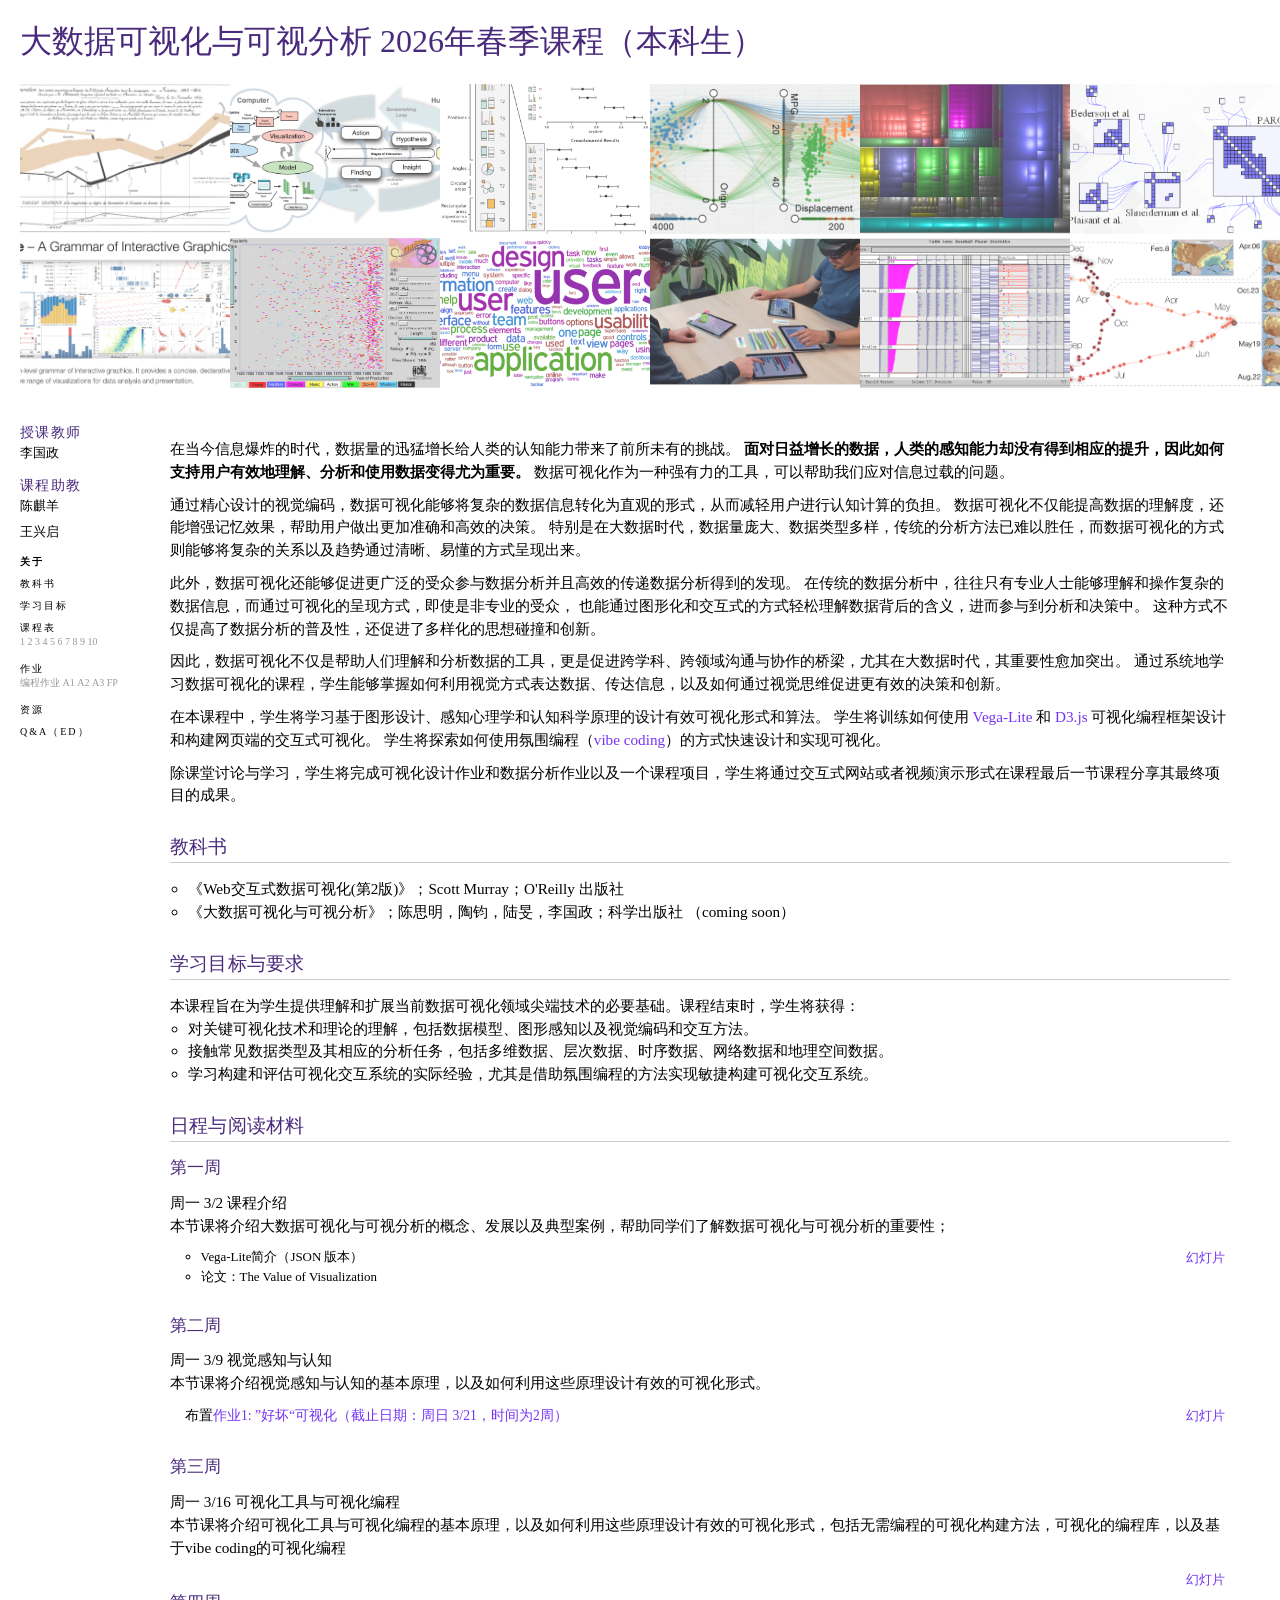
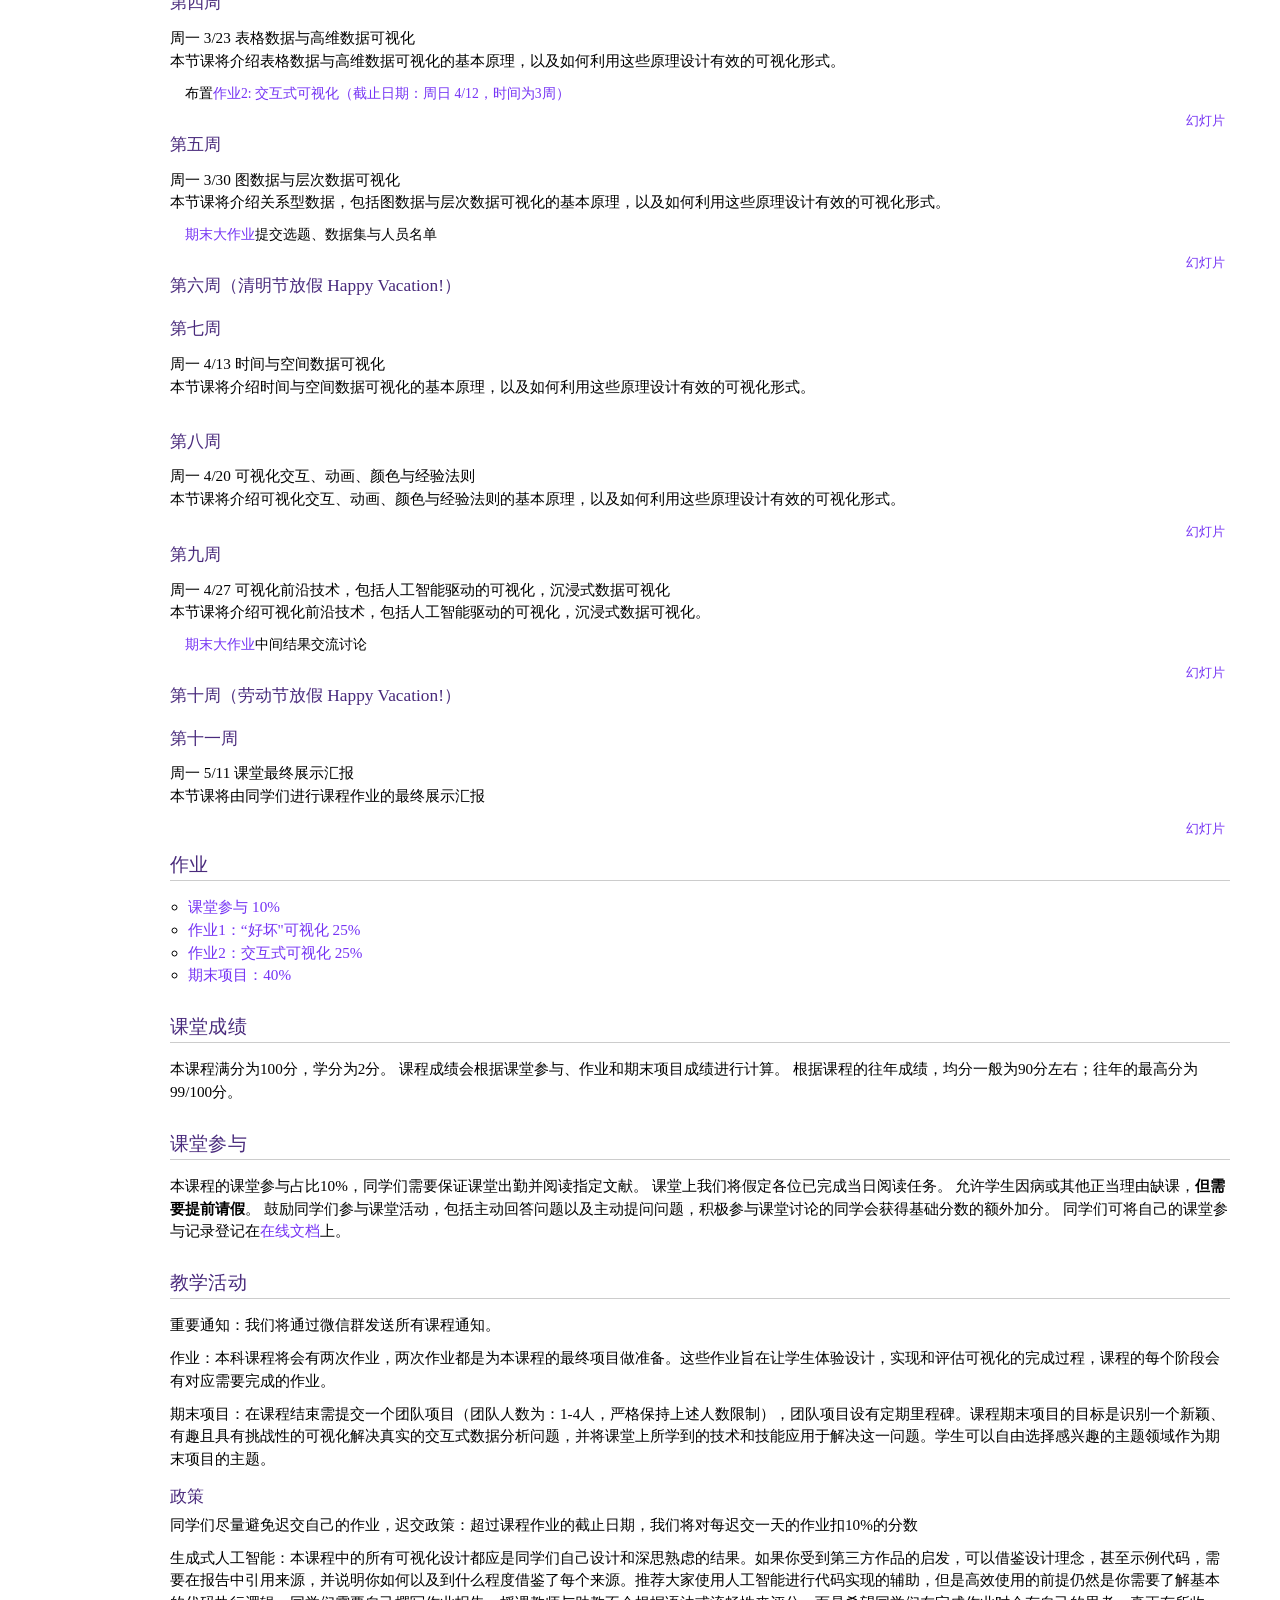
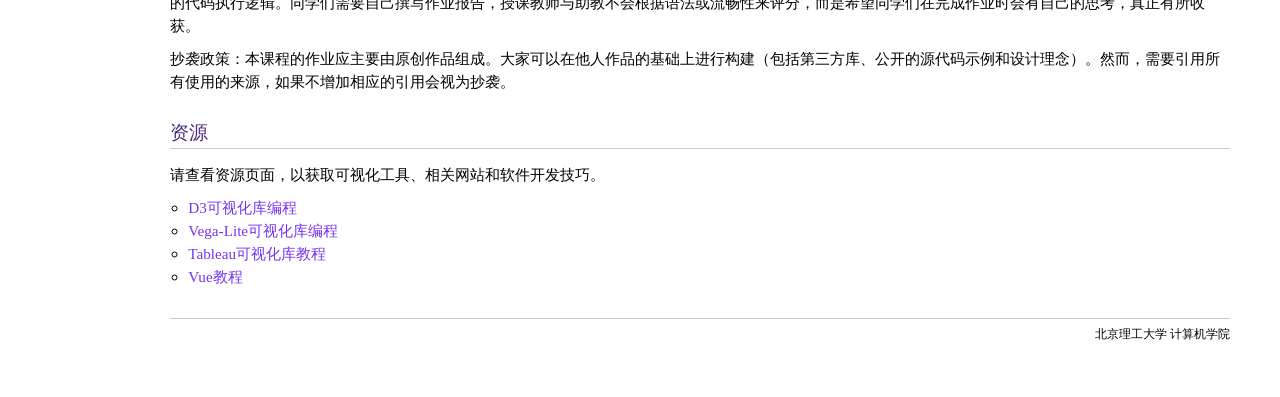
==== index.html @ 5cf917e8 "initialize the course website" ====
<!DOCTYPE html>
<html lang="zh-CN">
<head>
  <meta charset="UTF-8">
  <meta name="viewport" content="width=device-width, initial-scale=1.0">
  <title>大数据可视化与可视分析 - Data Visualization and Visual Analysis of Big Data</title>
  <meta name="robots" content="index,follow">
  <link rel="stylesheet" type="text/css" href="assets/css/fonts.css">
  <link rel="stylesheet" type="text/css" href="assets/css/style.css">
  <script src="assets/js/jquery.js"></script>
  <script src="assets/js/bootstrap.min.js"></script>
  <script>
    var toggleReading = function() {
      $(".reading").toggleClass('hidden');
    }
  </script>
</head>
<body data-spy="scroll" data-target=".navbar" id="about">
  <div class="content">
    <div class="title">
      大数据可视化与可视分析 2026年春季课程（本科生）
    </div>
    <div class="band"></div>
    <script>
      $(function() {
        var thumbs = [
          '1minard', '2va', '3perception', '4hd', '5treemap', '6nodetrix',
          '7vegalite', '8interaction', '9wordcloud', '10immersive',
          '11tablelens', '12geospatial'
        ];
        for (var i = 0; i < thumbs.length; i++) {
          $(".band").append('<a href="" class="thumb" style="background-image:url(images/' + thumbs[i] + '.png)" title=' + thumbs[i] + '></a>');
          if (i === (thumbs.length / 2 - 1)) {
            $(".band").append("<br />")
          }
        }
      });
    </script>
    <br>
    <div class="sidebar">
      <div>
        <h1>授课教师</h1>
        <div style="margin-bottom: 0.8em;">
          <span class="person" href="">李国政</span>
          <small></small>
        </div>
      </div>
      <div>
        <h1>课程助教</h1>
        <div style="margin-bottom: 0.8em;">
          <span class="person">陈麒羊</span>
          <small></small>
        </div>
        <div style="margin-bottom: 0.8em;">
          <span class="person">王兴启</span>
          <small></small>
        </div>
      </div>
      <div data-spy="affix" data-offset-top="660" class="navbar affix">
        <div class="affix-child">
          <b>NUM</b>
        </div>
        <ul class="menu nav">
          <li class="">
            <a href="#about">关于</a>
          </li>
          <li class="">
            <a href="#texts">教科书</a>
          </li>
          <li class="">
            <a href="#objectives">学习目标</a>
          </li>
          <li class="active">
            <a href="#schedule">课程表</a>
            <ul class="nav menu inline active-child">
              <li class=""><a href="#week1">1</a></li>
              <li class=""><a href="#week2">2</a></li>
              <li class=""><a href="#week3">3</a></li>
              <li class=""><a href="#week4">4</a></li>
              <li class=""><a href="#week5">5</a></li>
              <li class=""><a href="#week6">6</a></li>
              <li class="active"><a href="#week7">7</a></li>
              <li class=""><a href="#week8">8</a></li>
              <li><a href="#week9">9</a></li>
              <li><a href="#week10">10</a></li>
            </ul>
          </li>
          <li>
            <a href="#requirements">作业</a>
            <ul class="nav menu inline" id="requirements-sub">
              <li><a href="#participation" data-toggle="tooltip" title="Class Participation">编程作业</a></li>
              <li><a data-toggle="tooltip" title="Assignment 1" href="">A1</a></li>
              <li><a data-toggle="tooltip" title="Assignment 2" href="">A2</a></li>
              <li><a data-toggle="tooltip" title="Assignment 3" href="">A3</a></li>
              <li><a data-toggle="tooltip" title="Final Project" href="">FP</a></li>
            </ul>
            <script>
              $(function() {
                $('[rel="tooltip"]').tooltip();
              });
            </script>
          </li>
          <li>
            <a href="resources.html">资源</a>
            <a href="#resources"></a>
            <!-- trick to make scrollspy to work-->
          </li>
          <li>
            Q&amp;A（ED）
          </li>
        </ul>
      </div>
    </div>
    <br>
    <div class="article">
      <p>
        在当今信息爆炸的时代，数据量的迅猛增长给人类的认知能力带来了前所未有的挑战。
        <b>面对日益增长的数据，人类的感知能力却没有得到相应的提升，因此如何支持用户有效地理解、分析和使用数据变得尤为重要。</b>
        数据可视化作为一种强有力的工具，可以帮助我们应对信息过载的问题。
      </p>
      <p>
        通过精心设计的视觉编码，数据可视化能够将复杂的数据信息转化为直观的形式，从而减轻用户进行认知计算的负担。
        数据可视化不仅能提高数据的理解度，还能增强记忆效果，帮助用户做出更加准确和高效的决策。
        特别是在大数据时代，数据量庞大、数据类型多样，传统的分析方法已难以胜任，而数据可视化的方式则能够将复杂的关系以及趋势通过清晰、易懂的方式呈现出来。
      </p>
      <p>
        此外，数据可视化还能够促进更广泛的受众参与数据分析并且高效的传递数据分析得到的发现。
        在传统的数据分析中，往往只有专业人士能够理解和操作复杂的数据信息，而通过可视化的呈现方式，即使是非专业的受众，
        也能通过图形化和交互式的方式轻松理解数据背后的含义，进而参与到分析和决策中。
        这种方式不仅提高了数据分析的普及性，还促进了多样化的思想碰撞和创新。
      </p>
      <p>
        因此，数据可视化不仅是帮助人们理解和分析数据的工具，更是促进跨学科、跨领域沟通与协作的桥梁，尤其在大数据时代，其重要性愈加突出。
        通过系统地学习数据可视化的课程，学生能够掌握如何利用视觉方式表达数据、传达信息，以及如何通过视觉思维促进更有效的决策和创新。
      </p>
      <p>
        在本课程中，学生将学习基于图形设计、感知心理学和认知科学原理的设计有效可视化形式和算法。
        学生将训练如何使用
        <a href="https://vega.github.io/vega-lite/">Vega-Lite</a>
        和 <a href="https://d3js.org/">D3.js</a>
        可视化编程框架设计和构建网页端的交互式可视化。
        学生将探索如何使用氛围编程（<a href="https://vibe-coding.com/">vibe coding</a>）的方式快速设计和实现可视化。
      </p>
      <p>
        除课堂讨论与学习，学生将完成可视化设计作业和数据分析作业以及一个课程项目，学生将通过交互式网站或者视频演示形式在课程最后一节课程分享其最终项目的成果。
      </p>

      <h2 id="texts">教科书</h2>
      <ul>
        <li>《Web交互式数据可视化(第2版)》；Scott Murray；O'Reilly 出版社 </li>
        <li>《大数据可视化与可视分析》；陈思明，陶钧，陆旻，李国政；科学出版社 （coming soon）</li>
      </ul>

      <h2 id="objectives">学习目标与要求</h2>
      本课程旨在为学生提供理解和扩展当前数据可视化领域尖端技术的必要基础。课程结束时，学生将获得：
      <br>
      <ul>
        <li>对关键可视化技术和理论的理解，包括数据模型、图形感知以及视觉编码和交互方法。</li>
        <li>接触常见数据类型及其相应的分析任务，包括多维数据、层次数据、时序数据、网络数据和地理空间数据。</li>
        <li>学习构建和评估可视化交互系统的实际经验，尤其是借助氛围编程的方法实现敏捷构建可视化交互系统。</li>
      </ul>

      <h2 id="schedule">日程与阅读材料</h2>
      <script type="text/javascript">
        $('#schedule-menu').affix({
          offset: {
            top: $('#schedule').offset().top,
            bottom: $('#schedule').offset().top + $('#schedule').height()
          }
        });
      </script>

      <h3 id="week1">第一周</h3>
      <div class="day" id="lec-value">
        <div> 周一 3/2 课程介绍
          <p>本节课将介绍大数据可视化与可视分析的概念、发展以及典型案例，帮助同学们了解数据可视化与可视分析的重要性；</p>
          <small class="pull-right">
            <a href="" class="link link-slides">幻灯片</a>
          </small>
        </div>
        <ul class="reading">
          <li class="required">
            <a href="https://observablehq.com/@uwdata/introduction-to-vega-lite-json">Vega-Lite简介（JSON 版本）</a>
          </li>
          <li class="required">
            <a href="https://www.nature.com/articles/s41598-017-11873-0">论文：The Value of Visualization</a>
          </li>
        </ul>
      </div>

      <h3 id="week2">第二周</h3>
      <div class="day" id="lec-design">
        <div>
          周一 3/9 视觉感知与认知
          <p>本节课将介绍视觉感知与认知的基本原理，以及如何利用这些原理设计有效的可视化形式。</p>
          <small class="pull-right">
            <a href="" class="link link-slides">幻灯片</a>
          </small>
        </div>
        <div class="assignment">布置<a href="assignment/assignment1.html">作业1: ”好坏“可视化（截止日期：周日 3/21，时间为2周）</a></div>
        <ul class="reading">
        </ul>
      </div>

      <h3 id="week3">第三周</h3>
      <div class="day" id="lec-eda">
        <div>
          周一 3/16 可视化工具与可视化编程
          <p>本节课将介绍可视化工具与可视化编程的基本原理，以及如何利用这些原理设计有效的可视化形式，包括无需编程的可视化构建方法，可视化的编程库，以及基于vibe coding的可视化编程</p>
          <small class="pull-right">
            <a href="" class="link link-slides">幻灯片</a>
          </small>
        </div>
        <ul class="reading">
        </ul>
      </div>

      <h3 id="week4">第四周</h3>
      <div class="day" id="lec-interaction">
        <div>
          周一 3/23 表格数据与高维数据可视化
          <p> 本节课将介绍表格数据与高维数据可视化的基本原理，以及如何利用这些原理设计有效的可视化形式。 </p>
          <div class="assignment">布置<a href="assignment/assignment2.html">作业2: 交互式可视化（截止日期：周日 4/12，时间为3周）</a></div>
          <small class="pull-right">
            <a class="link link-slides">幻灯片</a>
          </small>
        </div>
        <ul class="reading"></ul>
      </div>

      <h3 id="week5">第五周</h3>
      <div class="day" id="lec-software">
        <div>
          周一 3/30  图数据与层次数据可视化
          <p>本节课将介绍关系型数据，包括图数据与层次数据可视化的基本原理，以及如何利用这些原理设计有效的可视化形式。</p>
          <div class="assignment"><a href="assignment/final_project.html">期末大作业</a>提交选题、数据集与人员名单</div>
          <small class="pull-right">
            <a class="link link-slides">幻灯片</a>
          </small>
        </div>
        <ul class="reading"></ul>
      </div>

      <h3 id="week6">第六周（清明节放假 Happy Vacation!）</h3>


      <h3 id="week7">第七周</h3>
      <div class="day" id="web-tutorial">
        <div>
          周一 4/13 时间与空间数据可视化
          <p>本节课将介绍时间与空间数据可视化的基本原理，以及如何利用这些原理设计有效的可视化形式。</p>
          <small class="pull-right">
          </small>
        </div>
      </div>

      <h3 id="week8">第八周</h3>
      <div class="day" id="lec-perception">
        <div>
          周一 4/20 可视化交互、动画、颜色与经验法则
          <p>本节课将介绍可视化交互、动画、颜色与经验法则的基本原理，以及如何利用这些原理设计有效的可视化形式。</p>
          <small class="pull-right">
            <a class="link link-slides">幻灯片</a>
          </small>
        </div>
      </div>

      <h3 id="week9">第九周</h3>
      <div class="day" id="lec-trees">
        <div>
          周一 4/27 可视化前沿技术，包括人工智能驱动的可视化，沉浸式数据可视化
          <p>本节课将介绍可视化前沿技术，包括人工智能驱动的可视化，沉浸式数据可视化。</p>
          <div class="assignment"><a href="assignment/final_project.html">期末大作业</a>中间结果交流讨论</div>
          <small class="pull-right">
            <a class="link link-slides">幻灯片</a>
          </small>
        </div>
      </div>

      <h3 id="week10">第十周（劳动节放假 Happy Vacation!）</h3>
      <h3 id="week11">第十一周</h3>
      <div class="day" id="lec-trees">
        <div>
          周一 5/11 课堂最终展示汇报
          <p>本节课将由同学们进行课程作业的最终展示汇报</p>
          <small class="pull-right">
            <a class="link link-slides">幻灯片</a>
          </small>
        </div>
      </div>

      <h2 id="requirements">作业</h2>
      <ul>
        <li><a href="participation.html">课堂参与 10%</a></li>
        <li><a href="assignment/assignment1.html">作业1：“好坏"可视化 25%</a></li>
        <li><a href="assignment/assignment2.html">作业2：交互式可视化 25%</a></li>
        <li><a href="assignment/final_project.html">期末项目：40%</a></li>
      </ul>
      <h2>课堂成绩</h2>
      <p>
        本课程满分为100分，学分为2分。
        课程成绩会根据课堂参与、作业和期末项目成绩进行计算。
        根据课程的往年成绩，均分一般为90分左右；往年的最高分为99/100分。
      </p>
      <h2>课堂参与</h2>
      <p>
        本课程的课堂参与占比10%，同学们需要保证课堂出勤并阅读指定文献。
        课堂上我们将假定各位已完成当日阅读任务。
        允许学生因病或其他正当理由缺课，<strong>但需要提前请假</strong>。
        鼓励同学们参与课堂活动，包括主动回答问题以及主动提问问题，积极参与课堂讨论的同学会获得基础分数的额外加分。
        同学们可将自己的课堂参与记录登记在<a href="https://docs.qq.com/sheet/DQWJiZXFtcUdHYXhS?tab=BB08J2">在线文档</a>上。
      </p>

      <h2 id="participation">教学活动</h2>
      <p>重要通知：我们将通过微信群发送所有课程通知。</p>
      <p>作业：本科课程将会有两次作业，两次作业都是为本课程的最终项目做准备。这些作业旨在让学生体验设计，实现和评估可视化的完成过程，课程的每个阶段会有对应需要完成的作业。</p>
      <p>期末项目：在课程结束需提交一个团队项目（团队人数为：1-4人，严格保持上述人数限制），团队项目设有定期里程碑。课程期末项目的目标是识别一个新颖、有趣且具有挑战性的可视化解决真实的交互式数据分析问题，并将课堂上所学到的技术和技能应用于解决这一问题。学生可以自由选择感兴趣的主题领域作为期末项目的主题。</p>

      <h3>政策</h3>
      <p>同学们尽量避免迟交自己的作业，迟交政策：超过课程作业的截止日期，我们将对每迟交一天的作业扣10%的分数</p>
      <p>生成式人工智能：本课程中的所有可视化设计都应是同学们自己设计和深思熟虑的结果。如果你受到第三方作品的启发，可以借鉴设计理念，甚至示例代码，需要在报告中引用来源，并说明你如何以及到什么程度借鉴了每个来源。推荐大家使用人工智能进行代码实现的辅助，但是高效使用的前提仍然是你需要了解基本的代码执行逻辑。同学们需要自己撰写作业报告，授课教师与助教不会根据语法或流畅性来评分，而是希望同学们在完成作业时会有自己的思考，真正有所收获。</p>
      <p>抄袭政策：本课程的作业应主要由原创作品组成。大家可以在他人作品的基础上进行构建（包括第三方库、公开的源代码示例和设计理念）。然而，需要引用所有使用的来源，如果不增加相应的引用会视为抄袭。</p>

      <h2 id="resources">资源</h2>
      <p>请查看资源页面，以获取可视化工具、相关网站和软件开发技巧。</p>
      <ul>
        <li><a href="resources.html">D3可视化库编程</a></li>
        <li><a href="resources.html">Vega-Lite可视化库编程</a></li>
        <li><a href="resources.html">Tableau可视化库教程</a></li>
        <li><a href="resources.html">Vue教程</a></li>
      </ul>
      <div class="footer">
        北京理工大学 计算机学院
      </div>
    </div>
    <br>
    <br>
  </div>
</body>
</html>
---- assets/css/fonts.css ----
@font-face{
  font-family: "Avenir";
  src: url('fonts/AvenirNext/Regular/avenirnextregular.eot');
  src: url('fonts/AvenirNext/Regular/avenirnextregular.eot?#iefix') format('embedded-opentype'),url('fonts/AvenirNext/Regular/avenirnextregular.woff') format('woff'),url('fonts/AvenirNext/Regular/avenirnextregular.ttf') format('truetype');
  font-weight: normal;
  font-style: normal;
}

@font-face{
  font-family: "Avenir";
  src: url('fonts/AvenirNext/Italic/avenirnextregularitalic.eot');
  src: url('fonts/AvenirNext/Italic/avenirnextregularitalic.eot?#iefix') format('embedded-opentype'),url('fonts/AvenirNext/Italic/avenirnextregularitalic.woff') format('woff'),url('fonts/AvenirNext/Italic/avenirnextregularitalic.ttf') format('truetype');
  font-weight: normal;
  font-style: italic
}

@font-face{
  font-family: "Avenir";
  src: url('fonts/AvenirNext/Medium/avenirnextmedium.eot');
  src: url('fonts/AvenirNext/Medium/avenirnextmedium.eot?#iefix') format('embedded-opentype'),url('fonts/AvenirNext/Medium/avenirnextmedium.woff') format('woff'),url('fonts/AvenirNext/Medium/avenirnextmedium.ttf') format('truetype');
  font-weight: 500;
  font-style: normal;
}

@font-face{
  font-family: "Avenir";
  src: url('fonts/AvenirNext/DemiBold/avenirnextdemibold.eot');
  src: url('fonts/AvenirNext/DemiBold/avenirnextdemibold.eot?#iefix') format('embedded-opentype'),url('fonts/AvenirNext/DemiBold/avenirnextdemibold.woff') format('woff'),url('fonts/AvenirNext/DemiBold/avenirnextdemibold.ttf') format('truetype');
  font-weight: 600;
  font-style: normal;
}

@font-face{
  font-family: "Avenir";
  src: url('fonts/AvenirNext/DemiBoldItalic/avenirnextdemibolditalic.eot');
  src: url('fonts/AvenirNext/DemiBoldItalic/avenirnextdemibolditalic.eot?#iefix') format('embedded-opentype'),url('fonts/AvenirNext/DemiBoldItalic/avenirnextdemibolditalic.woff') format('woff'),url('fonts/AvenirNext/DemiBoldItalic/avenirnextdemibolditalic.ttf') format('truetype');
  font-weight: 600;
  font-style: italic;
}

@font-face{
  font-family: "Avenir";
  src: url('fonts/AvenirNext/Bold/avenirnextbold.eot');
  src: url('fonts/AvenirNext/Bold/avenirnextbold.eot?#iefix') format('embedded-opentype'),url('fonts/AvenirNext/Bold/avenirnextbold.woff') format('woff'),url('fonts/AvenirNext/Bold/avenirnextbold.ttf') format('truetype');
  font-weight: bold;
  font-style: normal;
}
---- assets/css/style.css ----
/**
 * Design elements for CSE512 page template
 */

* { padding: 0; margin: 0; }

body {
  margin: 0 auto 0 auto;
  padding: 0;
  background-color: #33333f;
  width: 1300px;
  font-family: "Avenir", Verdana;
  font-size: 0.95em;
}

a, a:visited { text-decoration: none; color: #7533f4; }
a:hover { text-decoration: underline; color: #f4b014; }
img, a.img, a:hover.img { border: none; }

h1, h2, h3, h4, h5 {
  color: #492a7c;
  background-color: inherit;
  font-weight: normal;
  padding: 0 0 5px 0;
  margin: 15px 0 0 0;
  border: none;
  clear: right;
}
h1 a, h2 a, h3 a, h4 a, h5 a, a.nolink,
h1 a:hover, h2 a:hover, h3 a:hover, h4 a:hover, h5 a:hover, a:hover.nolink {
  color: #21346B !important;
  text-decoration: none !important;
  border: none;
}
.title, .title a{
  color: #492a7c; /*#21346B;*/
  font-size: 24pt;
  margin-bottom: 10px;
  margin-top: 5px;
}
.content.wider{
  padding-left: 40px;
  padding-right: 40px;
}
.pub {
  min-height: 90px;
  margin-top: 15px;
}

.pub .ss{
  max-width:130px;
  max-height: 90px;
}

.pub > .title {
  font-size: 22px;
  font-weight: 600;
  color:black;
}

.pub > .thumbnail {
float: left;
margin-top: 3px;
margin-right: 10px;
width: 130px;
text-align: center;
}

.pub > .entry{
  margin-left: 150px;
}

.pub > .figure {
  margin: 1.5em 0 1.5em 25px;
}

.pub > .figure img {
  max-width: 700px;
}

.pub > .figure .caption {
  font-size: 13px;
  margin-right: 25px;
}

.pub .heading {
  margin-top: 24px;
  margin-bottom: 5px;
  font-size: 12px;
}

.pub > h1.title{
  margin-bottom: 0;
  margin-top: -10px;
}

.pub > .authors {
  font-size: 16px;
  margin-bottom: 1em;
}
.pub > .authors a,.pub > .authors a:visited, .pub > .authors a:active,
.pub > .links a,.pub > .links a:visited, .pub > .links a:active{
  color:black;
}
.pub > .authors a:hover, .pub > .links a:hover{
  color: #8a5ed3;
}

.pub h1, .pub h2, .pub h3, .pub h4, .pub h4{
  color: black;
  border: 0;
}

.pub > .figure .caption {
  font-size: 13px;
  margin-right: 25px;
  margin-top: 5px;
}


h1 { font-size: 18pt; margin:  5px 0 10px 0; line-height: 28px; }
h2 { font-size: 14pt; margin: 30px 0 15px 0; letter-spacing: 0.01em; border-bottom: 1px solid #ccc;  line-height: 20px;}
h3 { font-size: 13pt; }
h4 { font-size: 12pt; }
h5 { font-size: 11pt; }

p, blockquote, table, pre { margin: 0 0 10px 0; }
hr { border: 0px; border-top: 1px solid #ccc; height: 0px; }

div.lecture { margin-bottom: 6px; }

.band{
  width:100%;
  /*height:120px;*/
  padding-top: 10px;
  padding-bottom: 10px;
}

.hidden{
  display: none !important;
}

.person{
  margin-bottom: 3px;
  display: block;
}

.gallery-img{
  width:100%;
  height:150px;
  background-size: cover;
  background-position: center center;
}
.gallery-block{
  padding: 15px;
  box-sizing: border-box;
  margin-bottom: 30px;
  cursor: pointer;
}

.gallery-block:hover{
  background-color: #eee;
}


.link{
  background-position: 3px center;
  padding-left: 20px;
  padding-right: 5px;
  background-repeat: no-repeat;
}
.link.link-slides{
  background-image: url(img/keynote_small.png)
}
.link.link-discussion{
  background-image: url(img/discussion_small.png)
}


.thumb{
  /*width: 50px;
  height: 45px;*/
  width:210px;
  height:150px;
  background-size: cover;
  background-position: center center;
  opacity: 0.8;

  display: inline-block;
}

.thumb:hover{
  opacity: 1;
}

.affix{
  position: fixed;
  top:20px;
}

.affix-child{
  display:none;
}

.affix .affix-child{
  display: block;
  margin-bottom: 15px;
}

.nav li.active > a, .nav li.active > a:active{
  font-weight: bold;
}

.affix.navbar{
  background-color: white;
}

ul.inline li{
  display: inline;
}
ul.inline li a, ul.inline li a:active, ul.inline li a:visited{
  color: #999;
  margin-right: -2px;
  letter-spacing: 0px;
}


.active .active-child{
  display: block;
}

.affix-bottom{
  position: absolute;
}

#schedule-menu{
  background-color: white;
  height: 30px;
  margin-bottom: -10px;
}

.affix#schedule-menu{
  background-color: white;
  position: fixed;
  /*margin-left: 150px;
  margin-right: 50px;*/
  width:850px;
  top:0;

}

.affix-bottom#schedule-menu{
  position: static;
}

.content {
  margin: 0;
  padding: 15px 20px;
  background-color: #ffffff;
  /*height: 100%;*/
}
.article-column { margin: 0; padding: 15px 0 5px 0; }

.flash {
  background-color: #ededed;
  border: 2px dashed #ccc;
  padding: 8px;
  margin-bottom: 1em;
}

.lead {
  text-transform: uppercase;
  letter-spacing: 1px;
  font-weight: bold;
  font-size: 0.9em;
}

.todo{
  color:red;
}

/* -- article styles -- */
.article {
  margin-left: 150px;
  margin-right: 50px;
  padding: 0;
  line-height: 1.5em;
  position: relative;
}
.article ul{
  line-height: 1.5em;
}

.article section section{
  margin-bottom: 35px;
}

.date {
  font-size: 15px;
  display: inline-block;
  min-width: 65px;
  /*font-family: Georgia, Times New Roman, serif;*/
}

.assignment{
  font-size: 0.9em;
  margin-bottom: 5px;
}

div.assignment{
  padding-left: 15px;
}

.hidden{
  display: none;
}

.day{
  padding-top: 7px;
  padding-bottom: 7px;
  padding-right: 7px;
  padding-left: 7px;
  margin-left: -7px;
  margin-right: -7px;
}


.day.current{
  background-color: #eee;
}

.pull-right{
  float:right;
}

.topic{
  font-weight: bold;
}


.menu {
  list-style: none;
  margin-left: 0px;
  text-transform: uppercase;
  font-size: 10px;
  letter-spacing: 2px;
  width: 125px;
}
.menu li{
  padding-bottom: 8px;
}
.menu li a{
  color: black;
}
.menu .no-bottom{
  margin-bottom: 0;
}

code { font-family: "Lucida Console","Courier New",Courier;  font-size: 12px;}
pre, pre.code {
  font-family: "Lucida Console","Courier New",Courier;
  font-size: 12px;
  padding: 0.5em;
  border-top: 1px solid #aa5;
  border-bottom: 1px solid #aa5;
  background-color: #ffffe5;
  color: #000000;
  overflow: auto;
}

.reading {
  font-size: 0.85em;
  padding-left: 15px;
}
.reading small {
  color: #666;
}
.reading a, .reading a:visited {
  color: black;
}
.reading a:hover {
  color: #7533f4;
}
.reading .optional {
  opacity: 0.8;
}

/* -- sidebar styles -- */
.sidebar {
  margin: 3px 0 0 0;
  padding: 0;
  float: left;
  width: 125px;
  font-size: 9.5pt;
}
.sidebar div { line-height: 12pt; margin-bottom: 15px; }
.sidebar div.clear { margin: 0; padding: 0; clear: both; }
.sidebar .space { margin-top: 10px; }
.sidebar h1 {
  font-size: 10.5pt;
  font-weight: normal;
  font-variant: small-caps;
  letter-spacing: 0.1em;
  margin: 0 0 2px 0;
  padding: 0;
  line-height: 20px;
}
.sidebar a, .sidebar a:visited { color: #000; }
.sidebar a:hover { color: #8a5ed3; }
.sidebar a.block {
  float: left;
  width: 152px;
  padding: 4px 2px 4px 4px;
  border: 1px solid #ddd;
  color: #000;

  font-family: "Avenir", Verdana, Tahoma;
  font-weight: normal;
  font-size: 7pt;
  line-height: 9pt;
  letter-spacing: 0em;
}
.sidebar a.block img { border: none; margin-bottom: 2px; }
.sidebar a.block:hover { border: 1px solid #f88; color:#8a5ed3; text-decoration: none; }
.sidebar .linkname { letter-spacing: 0.1em; font-size: 8pt; line-height: 12pt; }


/* -- footer styles -- */
.footer {
  border-top: 1px solid #ccc;
  margin-top: 30px;
  padding-top: 4px;
  text-align: right;
  font-size: 12px;
}
.footer a {
  color: #21346B;
}
.footer a:hover {
  color: #ce3333;
}

#sflogo { margin-right: 12px; }
.attribution { color: #888; font-size: 8pt; line-height: 12pt; }
.attribution a, .attribution a:visited { color: #888; text-decoration: underline; }
.attribution a:hover { color: #f33; }

/* -- wikilinks -- */
div.wikilinks { margin: 15px 0 0 0; padding: 3px 0 5px 0; font-size: 8pt; color: #888; }
div.wikilinks a, div.wikilinks a:visited { color: #888; }
div.wikilinks a:hover { color: #f33; }
div.wikilinks .bar { clear: both; }
div.wikilinks .bar-left { float: left; }
div.wikilinks .bar-right { float: right; text-align: right; }



/* ---- DOKUWIKI-SPECIFIC FORMATTING ---- */

/* the document */
div.dokuwiki div.page { }
div.dokuwiki table {  font-size: 100%; }
div.dokuwiki tr, div.dokuwiki td, div.dokuwiki th { }
div.dokuwiki img { border: 0; }
div.dokuwiki div.nothing { text-align: center; margin: 2em; }

/* ---------------- forms ------------------------ */

div.dokuwiki form { border: none; display: inline; }
div.dokuwiki label.block { display: block; text-align: right; font-weight: bold; }
div.dokuwiki label.simple { display: block; text-align: right; font-weight: normal; }
div.dokuwiki label.block input.edit { width: 50%; }
div.dokuwiki fieldset {
  width: 300px;
  text-align: center;
  border: 1px solid #ccc;
  padding: 0.5em;
  margin: auto;
  margin-bottom: 1em;
}

div.dokuwiki textarea.edit {
  font-family: monospace;
  font-size: 14px;
  color: __text__;
  background-color: __background__;
  border: 1px solid __border__;
  padding: 0.3em 0 0 0.3em;
  width: 100%;
}

div.dokuwiki input.edit,
div.dokuwiki select.edit {
  font-size: 100%;
  border: 1px solid __border__;
  color: __text__;
  background-color: __background__;
  vertical-align: middle;
  margin: 1px;
  padding: 0.20em 0.3em;
  display: inline;
}

div.dokuwiki select.edit {
  padding: 0.1em 0;
}

div.dokuwiki input.missing {
  font-size: 100%;
  border: 1px solid __border__;
  color: __text__;
  background-color: #ffcccc;
  vertical-align: middle;
  margin: 1px;
  padding: 0.20em 0.3em;
  display: inline;
}

/* disabled style - not understood by IE */
div.dokuwiki textarea.edit[disabled],
div.dokuwiki textarea.edit[readonly],
div.dokuwiki input.edit[disabled],
div.dokuwiki input.edit[readonly],
div.dokuwiki select.edit[disabled] {
  background-color: __background_neu__!important;
  color: __text_neu__!important;
}

/* edit form */
div.dokuwiki div.toolbar,
div.dokuwiki div#wiki__editbar {
   margin: 2px 0;
   text-align: left;
}
div.dokuwiki div#size__ctl {
   float: right;
   width: 60px;
   height: 2.7em;
}
div.dokuwiki #size__ctl img {
   cursor: pointer;
}
div.dokuwiki div#wiki__editbar div.editButtons {
   float: left;
   padding: 0 1.0em 0.7em 0;
}
div.dokuwiki div#wiki__editbar div.summary {
   float: left;
   margin-bottom: 15px;
}
div.dokuwiki .nowrap {
   white-space: nowrap;
}
div.dokuwiki div#draft__status {
  float: right;
  color: __text_alt__;
}

/* --------- buttons ------------------- */


div.dokuwiki input.button,
div.dokuwiki button.button {
  border: 1px solid __border__;
  color: __text__;
  background-color: __background__;
  vertical-align: middle;
  text-decoration: none;
  font-size: 100%;
  cursor: pointer;
  margin: 1px;
  padding: 0.125em 0.4em;
}

/* nice alphatransparency background except for IE <7 */
html>body div.dokuwiki input.button,
html>body div.dokuwiki button.button {
  background:  __background__ url(images/buttonshadow.png) repeat-x bottom;
}

* html div.dokuwiki input.button,
* html div.dokuwiki button.button {
  height: 1.8em;
}

div.dokuwiki div.secedit input.button {
  border: 1px solid __border__;
  color: __text__;
  background-color: __background__;
  vertical-align: middle;
  text-decoration: none;
  margin: 0;
  padding: 0;
  font-size: 10px;
  cursor: pointer;
  float: right;
  display: inline;
}

/* ----------- page navigator ------------- */

div.dokuwiki div.pagenav {
    margin: 1em 0 0 0;
}

div.dokuwiki div.pagenav-prev {
    text-align: right;
    float: left;
    width: 49%
}

div.dokuwiki div.pagenav-next {
    text-align: left;
    float: right;
    width: 49%
}

/* --------------- Links ------------------ */

/* external link */
div.dokuwiki a.urlextern {
  /*background: transparent url(images/link_icon.gif) 0px 1px no-repeat;
  padding: 1px 0px 1px 16px;*/
}

/* windows share */
div.dokuwiki a.windows {
  /*background: transparent url(images/windows.gif) 0px 1px no-repeat;
  padding: 1px 0px 1px 16px;*/
}

/* interwiki link (icon are set by dokuwiki) */
div.dokuwiki a.interwiki {
}

/* link to some embedded media */
div.dokuwiki a.media {
}

/* email link */
div.dokuwiki a.mail {
  /*background: transparent url(images/mail_icon.gif) 0px 1px no-repeat;
  padding: 1px 0px 1px 16px;*/
}

/* not existing wikipage */
div.dokuwiki a.wikilink2 {
  color: __missing__ !important;
  text-decoration: none !important;
  border-bottom: dashed 1px __missing__ !important;
}

/* ------------- Page elements ----------------- */

div.dokuwiki div.preview { padding-top: 10px; border-top: 1px dashed #3f3333; }
div.dokuwiki div.breadcrumbs { background-color: __background_neu__; color: __text_neu__; font-size: 80%; padding: 0 0 0 4px; }
div.dokuwiki span.user { color: __text_other__; font-size: 90%; }
div.dokuwiki li.minor { color: __text_neu__; font-style: italic; }

/* embedded images */
div.dokuwiki img.media { margin: 3px; }
div.dokuwiki img.medialeft { border: 0; float: left; margin: 0 1.5em 0 0; }
div.dokuwiki img.mediaright { border: 0; float: right; margin: 0 0 0 1.5em; }
div.dokuwiki img.mediacenter { border: 0; display: block; margin: 0 auto; }
/* smileys */
div.dokuwiki img.middle { vertical-align: middle; }
div.dokuwiki acronym { cursor: help; border-bottom: 1px dotted __text__; }

/* indent different sections */
div.level1 {margin-left: 0px;}
div.level2 {margin-left: 0px;}
div.level3 {margin-left: 0px;}
div.level4 {margin-left: 0px;}
div.level5 {margin-left: 0px;}

/* lists */
ul { line-height: 1.4em; list-style-type: circle; list-style-image: none; margin: 0 0 0.5em 1.2em; color: __text_alt__; }
ol { line-height: 1.4em; list-style-image: none; margin: 0 0 0.5em 2em; color: __text_alt__; font-weight: bold; }
.li { color: __text__; font-weight: normal; }
ol {list-style-type: decimal}
ol ol {list-style-type: upper-roman}
ol ol ol {list-style-type: lower-alpha}
ol ol ol ol {list-style-type: lower-greek}
li.open { list-style-image: url(images/open.gif); }
li.closed { list-style-image: url(images/closed.gif); }
li.level1 ul, li.level1 ol { margin-top: 0.5em; }
li.level2 ul, li.level2 ol { margin-top: 0; }

/* blockquotes and code */
/*div.dokuwiki blockquote { border-left: 2px solid __border__; padding-left: 3px; }
div.dokuwiki pre.pre { background-color: __background_other__; }
div.dokuwiki pre.file { background-color: __background_alt__; }*/

/* inline tables */
div.dokuwiki table.inline { background-color: __background__; border-spacing: 0px; border-collapse: collapse; }
div.dokuwiki table.inline th { padding: 3px; border: 1px solid __border__; background-color: __background_alt__; }
div.dokuwiki table.inline td { padding: 3px; border: 1px solid __border__; }

/* ---------- table of contents ------------------- */

div.toc {
  margin: 0 0 20px 0;
  padding: 0;
}

div.toc div {
  margin: 0 0 2px 0;
  padding: 0;
}

div.tocheader {
  text-align: left;
  text-transform: lowercase;
  font-size: 10.5pt;
  font-weight: normal;
  font-variant: small-caps;
  letter-spacing: 0.15em;
  margin: 0;
  padding: 0;
}

div.toc span.toc_open,
div.toc span.toc_close {
    float: right;
    display: block;
}

div.toc span.toc_open span,
div.toc span.toc_close span {
    display: none;
}

div.toc span.toc_open {
    margin-top: 0;
}

div.toc span.toc_close {
    margin-top: 0;
}

div.toc #toc__inside {
  text-align: left;
  margin-top: 5px;
}

ul.toc {
  list-style-type: none;
  list-style-image: none;
  padding: 0;
  margin: 0;
}

ul.toc li {
  background: transparent url(images/tocdot2.gif) 0 0.7em no-repeat;
  margin: 0.1em;
  padding: 0 0 0 0.6em;
}

ul.toc li.clear {
  background-image: none;
  padding-left: 0.5em;
}

ul.toc li.level3 {
  font-size: 7pt;
}

/* undo previous spacing rule */
ul.toc li.level1 ul,
ul.toc li.level1 ol {
  margin: 0;
}


/* ---------------------------- Diff rendering --------------------------*/
div.dokuwiki table.diff { background-color: __background__; width: 100%; }
div.dokuwiki td.diff-blockheader { font-weight: bold; }
div.dokuwiki table.diff th { border-bottom: 1px solid __border__; font-size: 120%; width: 50%; font-weight: normal; text-align: left; }
div.dokuwiki table.diff td { font-family: monospace; font-size: 100%; }
div.dokuwiki td.diff-addedline { background-color: #ddffdd; }
div.dokuwiki td.diff-deletedline { background-color: #ffffbb; }
div.dokuwiki td.diff-context { background-color: __background_neu__; }
div.dokuwiki table.diff td.diff-addedline strong, div.dokuwiki table.diff td.diff-deletedline strong { color: red; }

/* --------------------- footnotes -------------------------------- */
div.dokuwiki div.footnotes { clear: both; border-top: 1px solid __border__; padding-left: 1em; margin-top: 1em; }
div.dokuwiki div.fn { font-size: 90%; }
div.dokuwiki a.fn_bot { font-weight: bold; }
div.insitu-footnote { font-size: 80%; line-height: 1.2em; border: 1px solid __border__;
  background-color: __background_other__;  text-align: left; padding: 4px;
  max-width: 40%;    /* IE's width is handled in javascript */
}
/* overcome IE issue with one line code or file boxes which require h. scrolling */
* html .insitu-footnote pre.code,
* html .insitu-footnote pre.file {
  padding-bottom: 18px;
}

/* --------------- search result formating --------------- */
div.dokuwiki .search_result { margin-bottom: 6px; padding: 0 10px 0 30px; }
div.dokuwiki .search_snippet { color: __text_other__; font-size: 12px; margin-left: 20px; }
div.dokuwiki .search_sep { color: __text__; }
div.dokuwiki .search_hit { color: __text__; background-color: __highlight__; }
div.dokuwiki strong.search_hit { font-weight: normal; }
div.dokuwiki div.search_quickresult { margin: 0 0 15px 30px; padding: 0 10px 10px 0; border-bottom: 1px dashed __border__; }
div.dokuwiki div.search_quickresult h3 { margin: 0 0 1.0em 0; font-size: 1em; font-weight: bold; }
div.dokuwiki ul.search_quickhits { margin: 0 0 0.5em 1.0em; }
div.dokuwiki ul.search_quickhits li { margin: 0 1.0em 0 1.0em; float:left; width: 30%; }

/* ------------------ Additional ---------------------- */
div.footerinc { text-align: center; }
.footerinc a img { opacity: 0.5; border: 0; }
.footerinc a:hover img { opacity: 1; }

/* ---------- AJAX quicksearch ----------- */

div.dokuwiki div.ajax_qsearch {
  position: absolute;
  right: 237px;;
  width: 200px;
  opacity: 0.9;
  display: none;
  font-size: 80%;
  line-height: 1.2em;
  border: 1px solid __border__;
  background-color: __background_other__;
  text-align: left;
  padding: 4px;
}

/* --------- Toolbar -------------------- */
button.toolbutton {
  background-color: __background__;
  padding: 0px;
  margin: 0 1px 0 0;
  border: 1px solid __border__;
  cursor: pointer;
}

/* nice alphatransparency background except for IE <7 */
html>body button.toolbutton {
  background:  __background__ url(images/buttonshadow.png) repeat-x bottom;
}

div.picker {
  width: 250px;
  border: 1px solid __border__;
  background-color: __background_alt__;
}

button.pickerbutton {
  padding: 0px;
  margin: 0 1px 1px 0;
  border: 0;
  background-color: transparent;
  font-size: 80%;
  cursor: pointer;
}

/* ---------------  Image Details  ----------------- */
div.dokuwiki div.img_big { float: left; margin-right: 0.5em; }
div.dokuwiki dl.img_tags dt { font-weight: bold; background-color: __background_alt__; }
div.dokuwiki dl.img_tags dd { background-color: __background_neu__; }
div.dokuwiki div.imagemeta { color: __text_neu__; font-size: 70%; line-height: 95%; }
div.dokuwiki div.imagemeta img.thumb { float:left; margin-right: 0.1em; }


/* ---- PLUG-IN OVERWRITES ---- */

#user__manager table { font-size: 80%; }

#plugin__manager { font-size: 85% }
#plugin__manager .pm_menu { width: 60%; }
#plugin__manager .pm_info { width: 35%; font-size: 7pt; }

#config__manager { font-size: 85% }
#config__manager td.label span.outkey { font-size: 7pt; margin-top: -2.2em; }

div#acl_manager div#acl__tree { height: 500px; }
div#acl_manager div#acl__detail { height: 500px; }
div#acl_manager .level2 { font-size: 80%; }
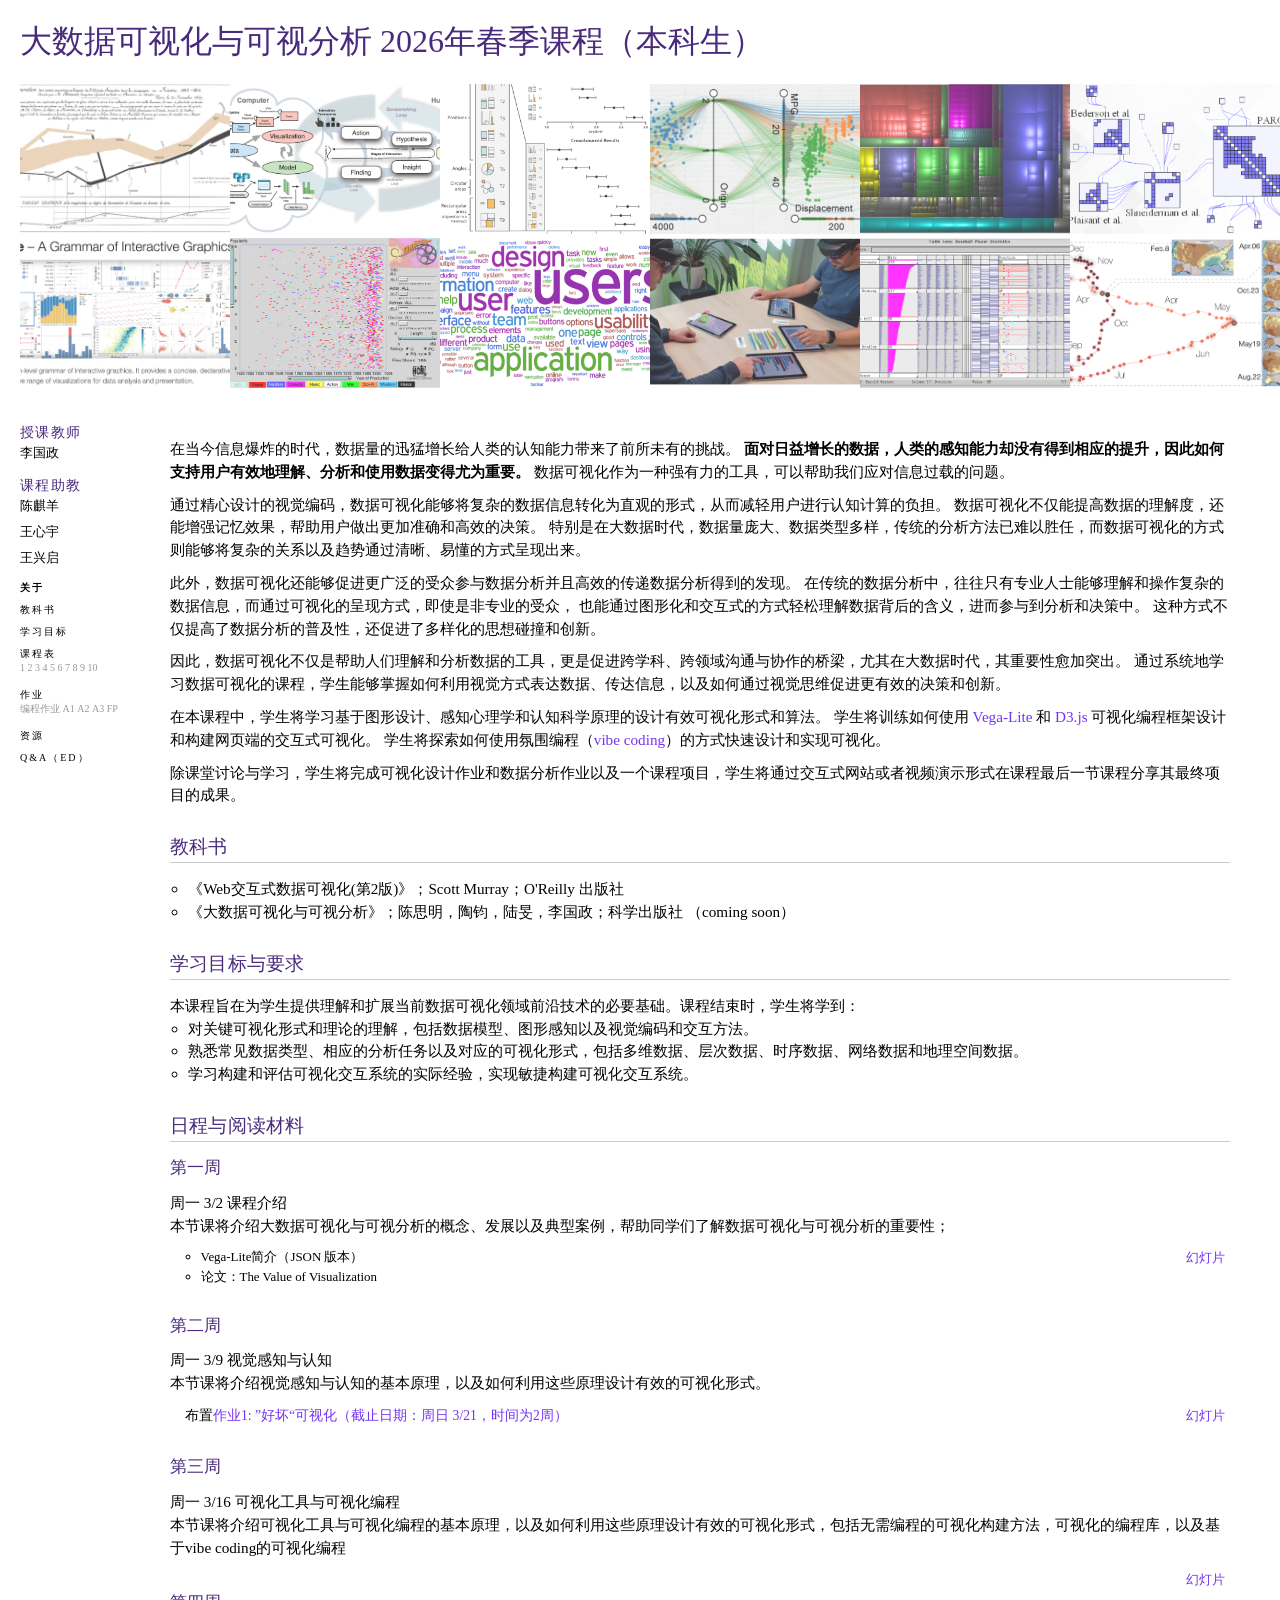
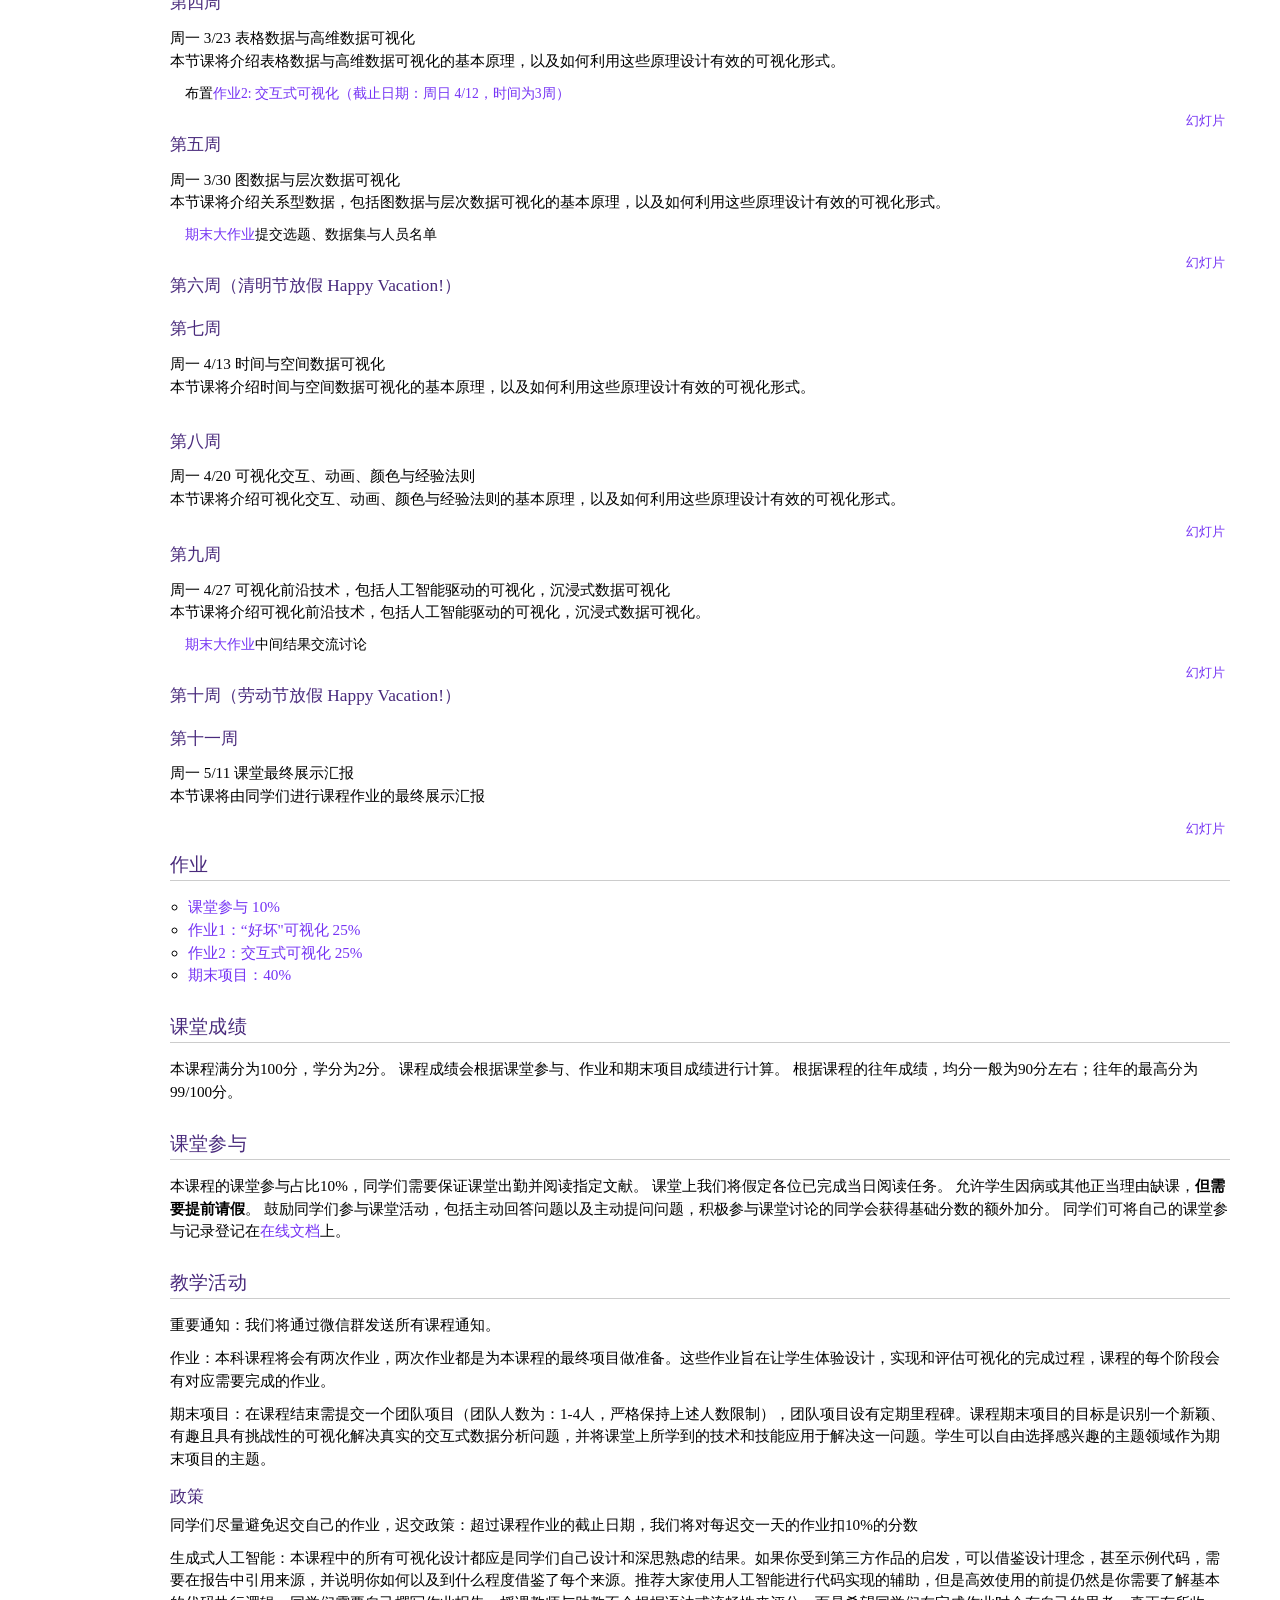
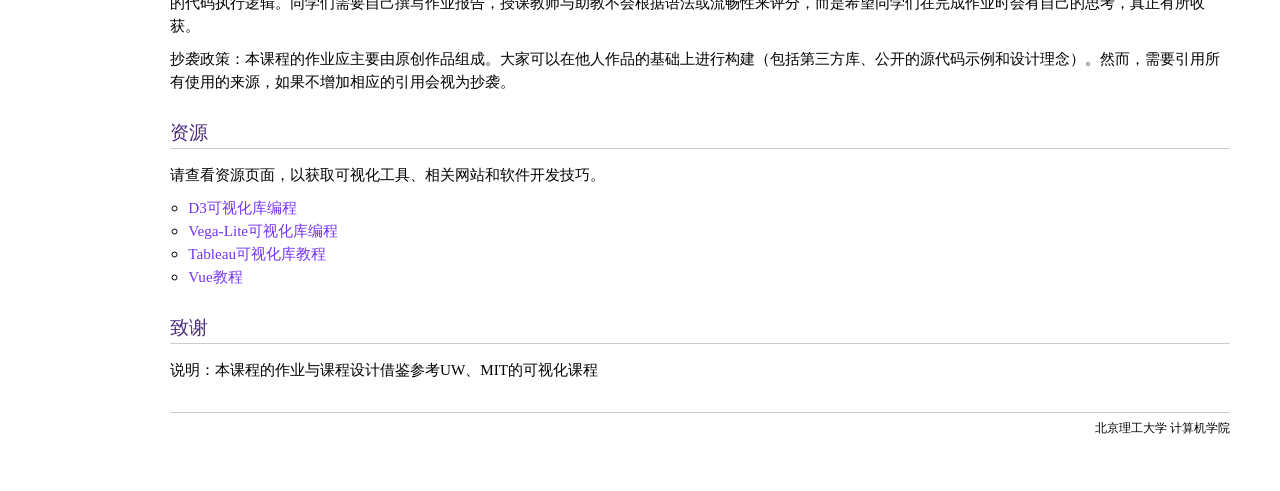
==== commit e3db74b4: "update the website" ====
--- a/index.html
+++ b/index.html
@@ -52,6 +52,10 @@
           <small></small>
         </div>
         <div style="margin-bottom: 0.8em;">
+          <span class="person">王心宇</span>
+          <small></small>
+        </div>
+        <div style="margin-bottom: 0.8em;">
           <span class="person">王兴启</span>
           <small></small>
         </div>
@@ -79,20 +83,20 @@
               <li class=""><a href="#week4">4</a></li>
               <li class=""><a href="#week5">5</a></li>
               <li class=""><a href="#week6">6</a></li>
-              <li class="active"><a href="#week7">7</a></li>
+              <li class=""><a href="#week7">7</a></li>
               <li class=""><a href="#week8">8</a></li>
-              <li><a href="#week9">9</a></li>
-              <li><a href="#week10">10</a></li>
+              <li class=""><a href="#week9">9</a></li>
+              <li class=""><a href="#week10">10</a></li>
             </ul>
           </li>
           <li>
             <a href="#requirements">作业</a>
             <ul class="nav menu inline" id="requirements-sub">
               <li><a href="#participation" data-toggle="tooltip" title="Class Participation">编程作业</a></li>
-              <li><a data-toggle="tooltip" title="Assignment 1" href="">A1</a></li>
-              <li><a data-toggle="tooltip" title="Assignment 2" href="">A2</a></li>
-              <li><a data-toggle="tooltip" title="Assignment 3" href="">A3</a></li>
-              <li><a data-toggle="tooltip" title="Final Project" href="">FP</a></li>
+              <li><a data-toggle="tooltip" title="Assignment 1" href="assignment/assignment1.html">A1</a></li>
+              <li><a data-toggle="tooltip" title="Assignment 2" href="assignment/assignment2.html">A2</a></li>
+              <li><a data-toggle="tooltip" title="Assignment 3" href="assignment/assignment3.html">A3</a></li>
+              <li><a data-toggle="tooltip" title="Final Project" href="assignment/final_project.html">FP</a></li>
             </ul>
             <script>
               $(function() {
@@ -152,12 +156,12 @@
       </ul>
 
       <h2 id="objectives">学习目标与要求</h2>
-      本课程旨在为学生提供理解和扩展当前数据可视化领域尖端技术的必要基础。课程结束时，学生将获得：
+      本课程旨在为学生提供理解和扩展当前数据可视化领域前沿技术的必要基础。课程结束时，学生将学到：
       <br>
       <ul>
-        <li>对关键可视化技术和理论的理解，包括数据模型、图形感知以及视觉编码和交互方法。</li>
-        <li>接触常见数据类型及其相应的分析任务，包括多维数据、层次数据、时序数据、网络数据和地理空间数据。</li>
-        <li>学习构建和评估可视化交互系统的实际经验，尤其是借助氛围编程的方法实现敏捷构建可视化交互系统。</li>
+        <li>对关键可视化形式和理论的理解，包括数据模型、图形感知以及视觉编码和交互方法。</li>
+        <li>熟悉常见数据类型、相应的分析任务以及对应的可视化形式，包括多维数据、层次数据、时序数据、网络数据和地理空间数据。</li>
+        <li>学习构建和评估可视化交互系统的实际经验，实现敏捷构建可视化交互系统。</li>
       </ul>
 
       <h2 id="schedule">日程与阅读材料</h2>
@@ -329,6 +333,10 @@
         <li><a href="resources.html">Tableau可视化库教程</a></li>
         <li><a href="resources.html">Vue教程</a></li>
       </ul>
+
+      <h2 id="说明">致谢</h2>
+      <p>说明：本课程的作业与课程设计借鉴参考UW、MIT的可视化课程</p>
+
       <div class="footer">
         北京理工大学 计算机学院
       </div>
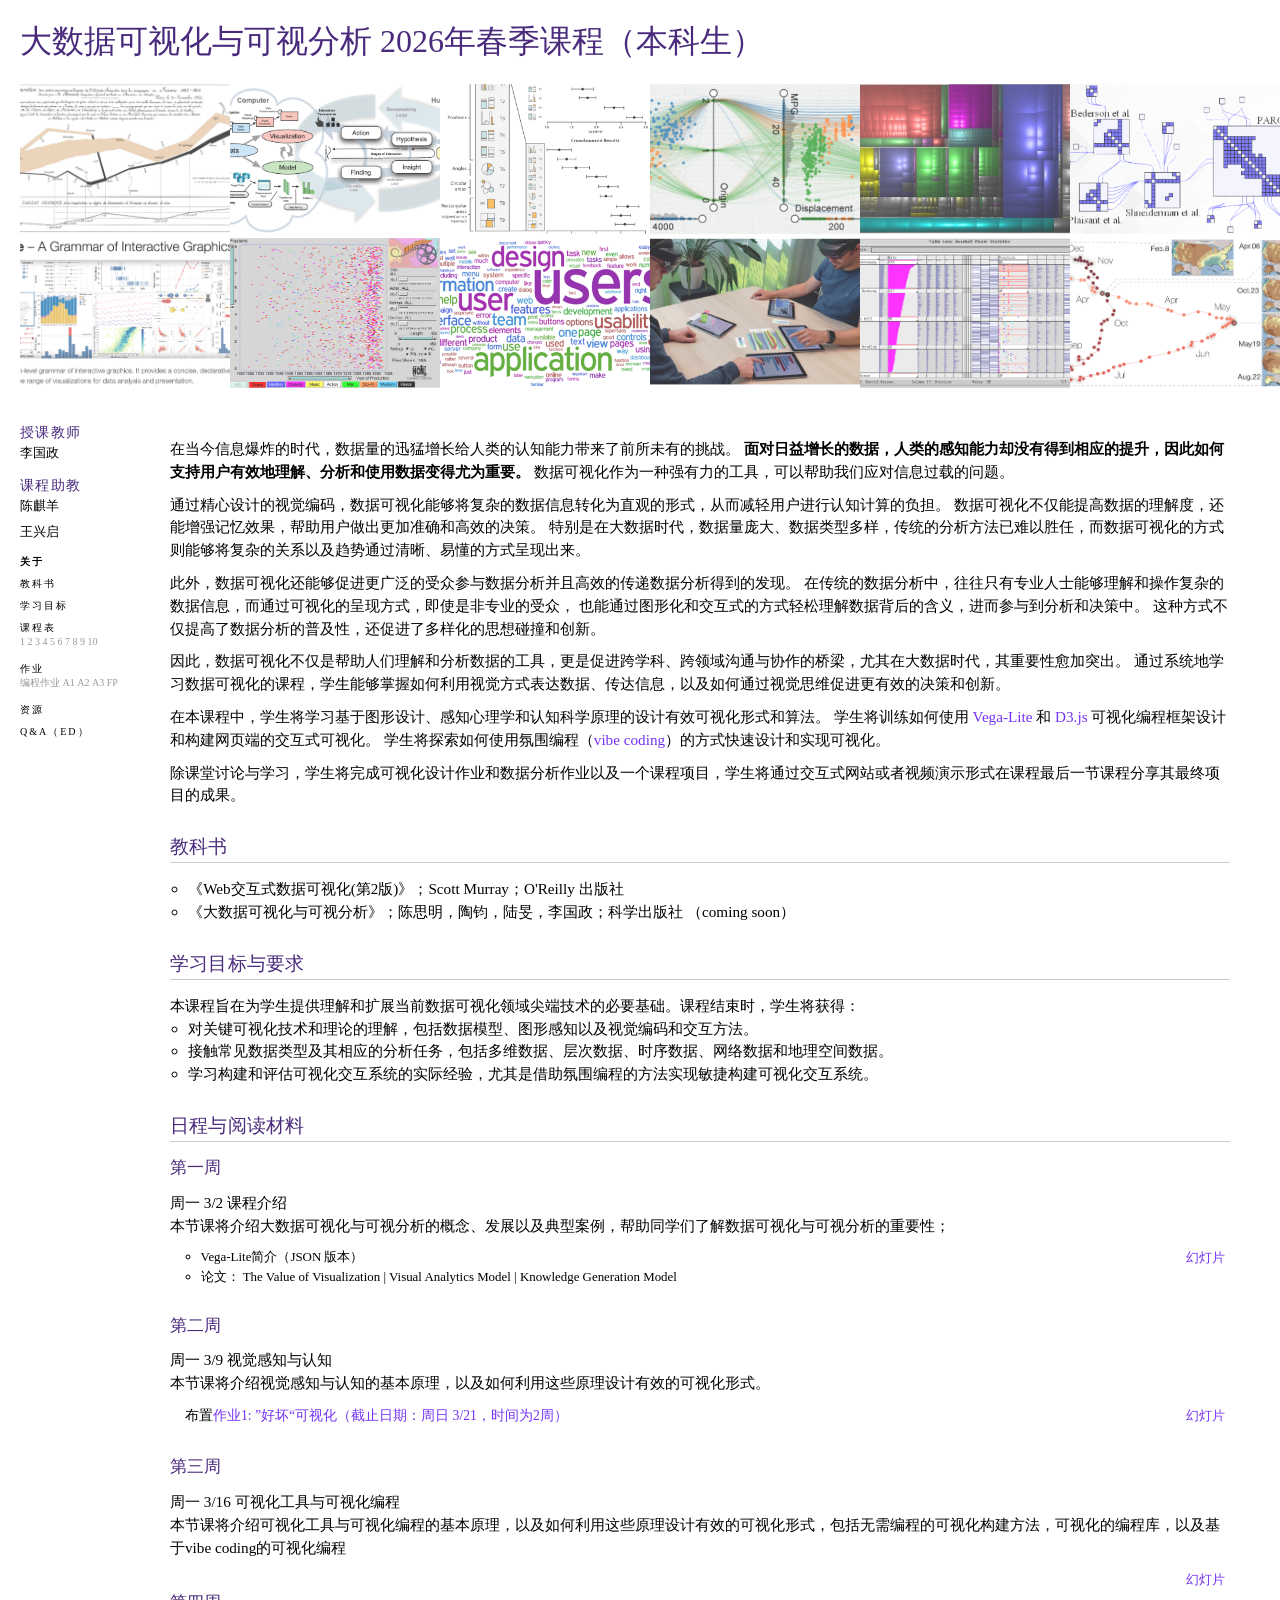
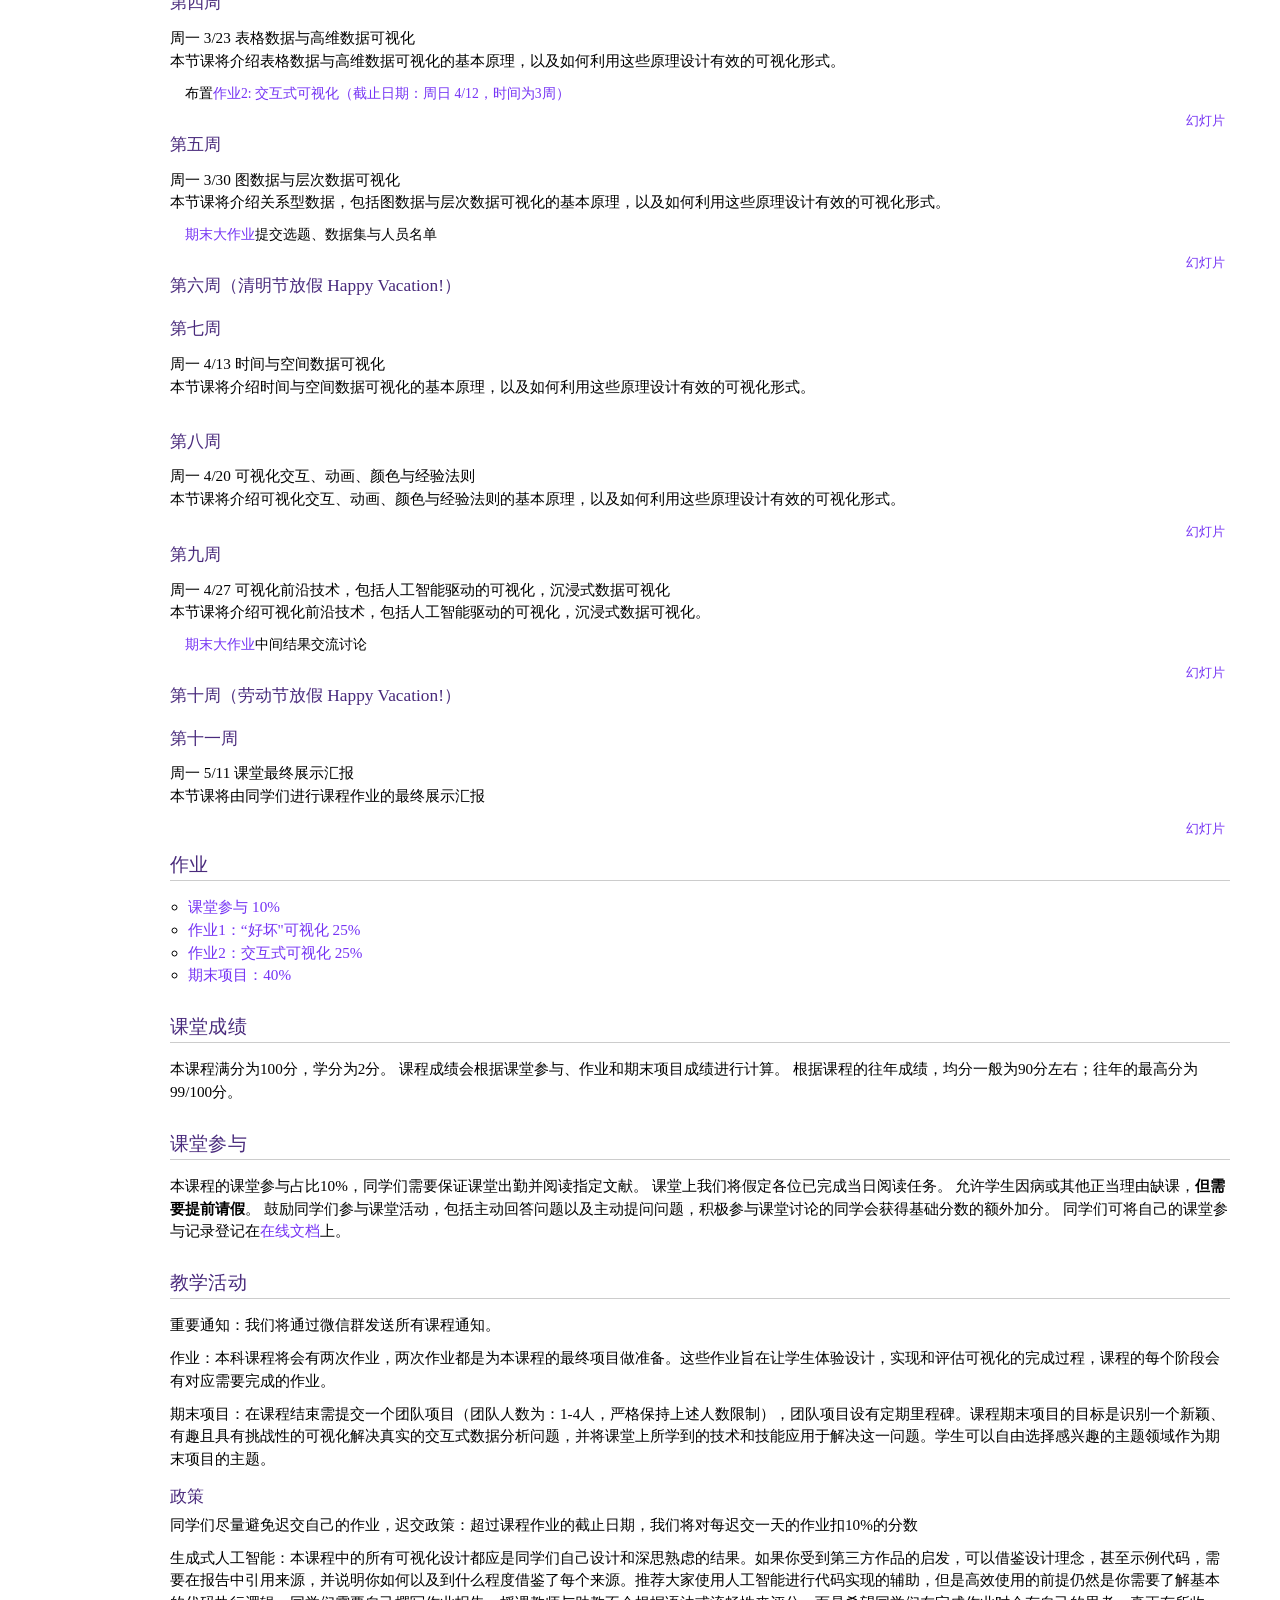
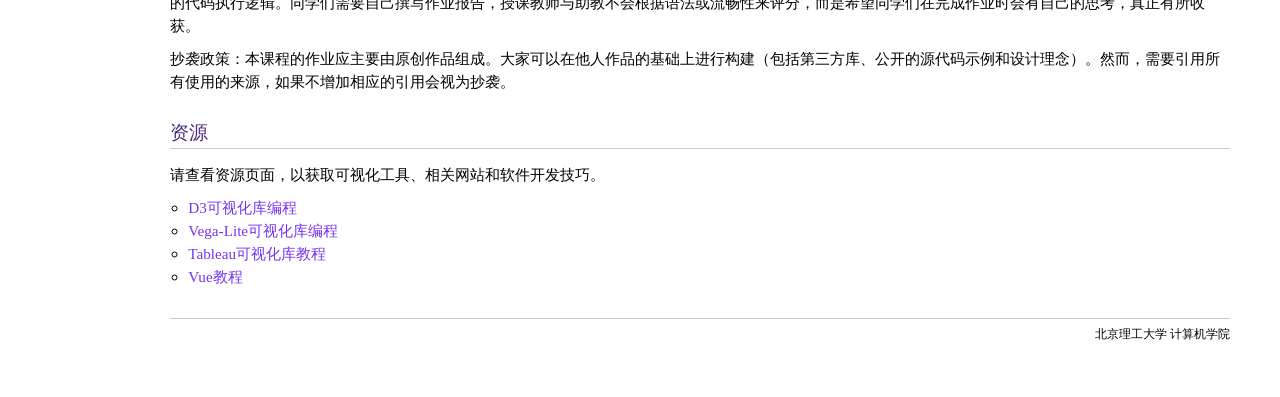
==== commit e23008ae: "Update index.html: split paper links and add papers folder" ====
--- a/index.html
+++ b/index.html
@@ -52,10 +52,6 @@
           <small></small>
         </div>
         <div style="margin-bottom: 0.8em;">
-          <span class="person">王心宇</span>
-          <small></small>
-        </div>
-        <div style="margin-bottom: 0.8em;">
           <span class="person">王兴启</span>
           <small></small>
         </div>
@@ -83,20 +79,20 @@
               <li class=""><a href="#week4">4</a></li>
               <li class=""><a href="#week5">5</a></li>
               <li class=""><a href="#week6">6</a></li>
-              <li class=""><a href="#week7">7</a></li>
+              <li class="active"><a href="#week7">7</a></li>
               <li class=""><a href="#week8">8</a></li>
-              <li class=""><a href="#week9">9</a></li>
-              <li class=""><a href="#week10">10</a></li>
+              <li><a href="#week9">9</a></li>
+              <li><a href="#week10">10</a></li>
             </ul>
           </li>
           <li>
             <a href="#requirements">作业</a>
             <ul class="nav menu inline" id="requirements-sub">
               <li><a href="#participation" data-toggle="tooltip" title="Class Participation">编程作业</a></li>
-              <li><a data-toggle="tooltip" title="Assignment 1" href="assignment/assignment1.html">A1</a></li>
-              <li><a data-toggle="tooltip" title="Assignment 2" href="assignment/assignment2.html">A2</a></li>
-              <li><a data-toggle="tooltip" title="Assignment 3" href="assignment/assignment3.html">A3</a></li>
-              <li><a data-toggle="tooltip" title="Final Project" href="assignment/final_project.html">FP</a></li>
+              <li><a data-toggle="tooltip" title="Assignment 1" href="">A1</a></li>
+              <li><a data-toggle="tooltip" title="Assignment 2" href="">A2</a></li>
+              <li><a data-toggle="tooltip" title="Assignment 3" href="">A3</a></li>
+              <li><a data-toggle="tooltip" title="Final Project" href="">FP</a></li>
             </ul>
             <script>
               $(function() {
@@ -156,12 +152,12 @@
       </ul>
 
       <h2 id="objectives">学习目标与要求</h2>
-      本课程旨在为学生提供理解和扩展当前数据可视化领域前沿技术的必要基础。课程结束时，学生将学到：
+      本课程旨在为学生提供理解和扩展当前数据可视化领域尖端技术的必要基础。课程结束时，学生将获得：
       <br>
       <ul>
-        <li>对关键可视化形式和理论的理解，包括数据模型、图形感知以及视觉编码和交互方法。</li>
-        <li>熟悉常见数据类型、相应的分析任务以及对应的可视化形式，包括多维数据、层次数据、时序数据、网络数据和地理空间数据。</li>
-        <li>学习构建和评估可视化交互系统的实际经验，实现敏捷构建可视化交互系统。</li>
+        <li>对关键可视化技术和理论的理解，包括数据模型、图形感知以及视觉编码和交互方法。</li>
+        <li>接触常见数据类型及其相应的分析任务，包括多维数据、层次数据、时序数据、网络数据和地理空间数据。</li>
+        <li>学习构建和评估可视化交互系统的实际经验，尤其是借助氛围编程的方法实现敏捷构建可视化交互系统。</li>
       </ul>
 
       <h2 id="schedule">日程与阅读材料</h2>
@@ -187,7 +183,10 @@
             <a href="https://observablehq.com/@uwdata/introduction-to-vega-lite-json">Vega-Lite简介（JSON 版本）</a>
           </li>
           <li class="required">
-            <a href="https://www.nature.com/articles/s41598-017-11873-0">论文：The Value of Visualization</a>
+            论文：
+            <a href="papers/VoV.pdf">The Value of Visualization</a> |
+            <a href="papers/VisualAnalyticsModel.pdf">Visual Analytics Model</a> |
+            <a href="papers/KnowledgeGenerationModel.pdf">Knowledge Generation Model</a>
           </li>
         </ul>
       </div>
@@ -333,10 +332,6 @@
         <li><a href="resources.html">Tableau可视化库教程</a></li>
         <li><a href="resources.html">Vue教程</a></li>
       </ul>
-
-      <h2 id="说明">致谢</h2>
-      <p>说明：本课程的作业与课程设计借鉴参考UW、MIT的可视化课程</p>
-
       <div class="footer">
         北京理工大学 计算机学院
       </div>
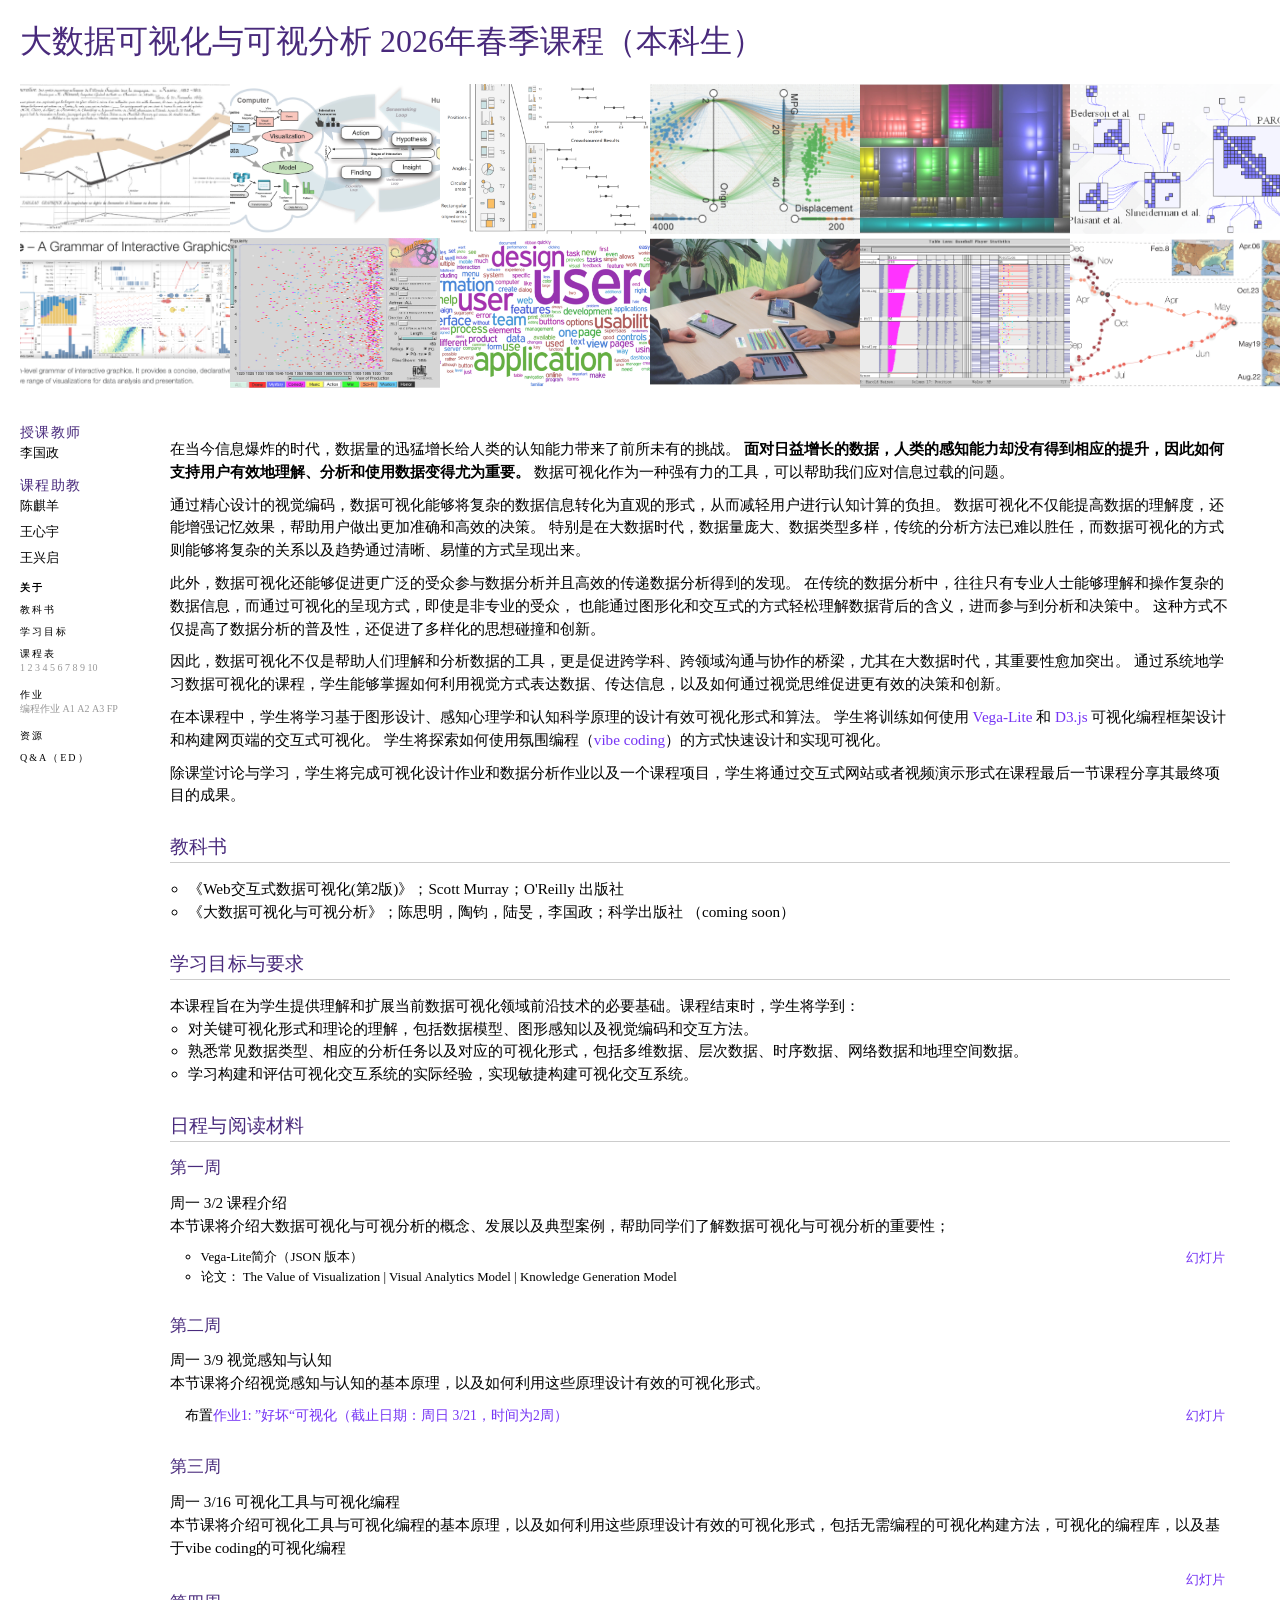
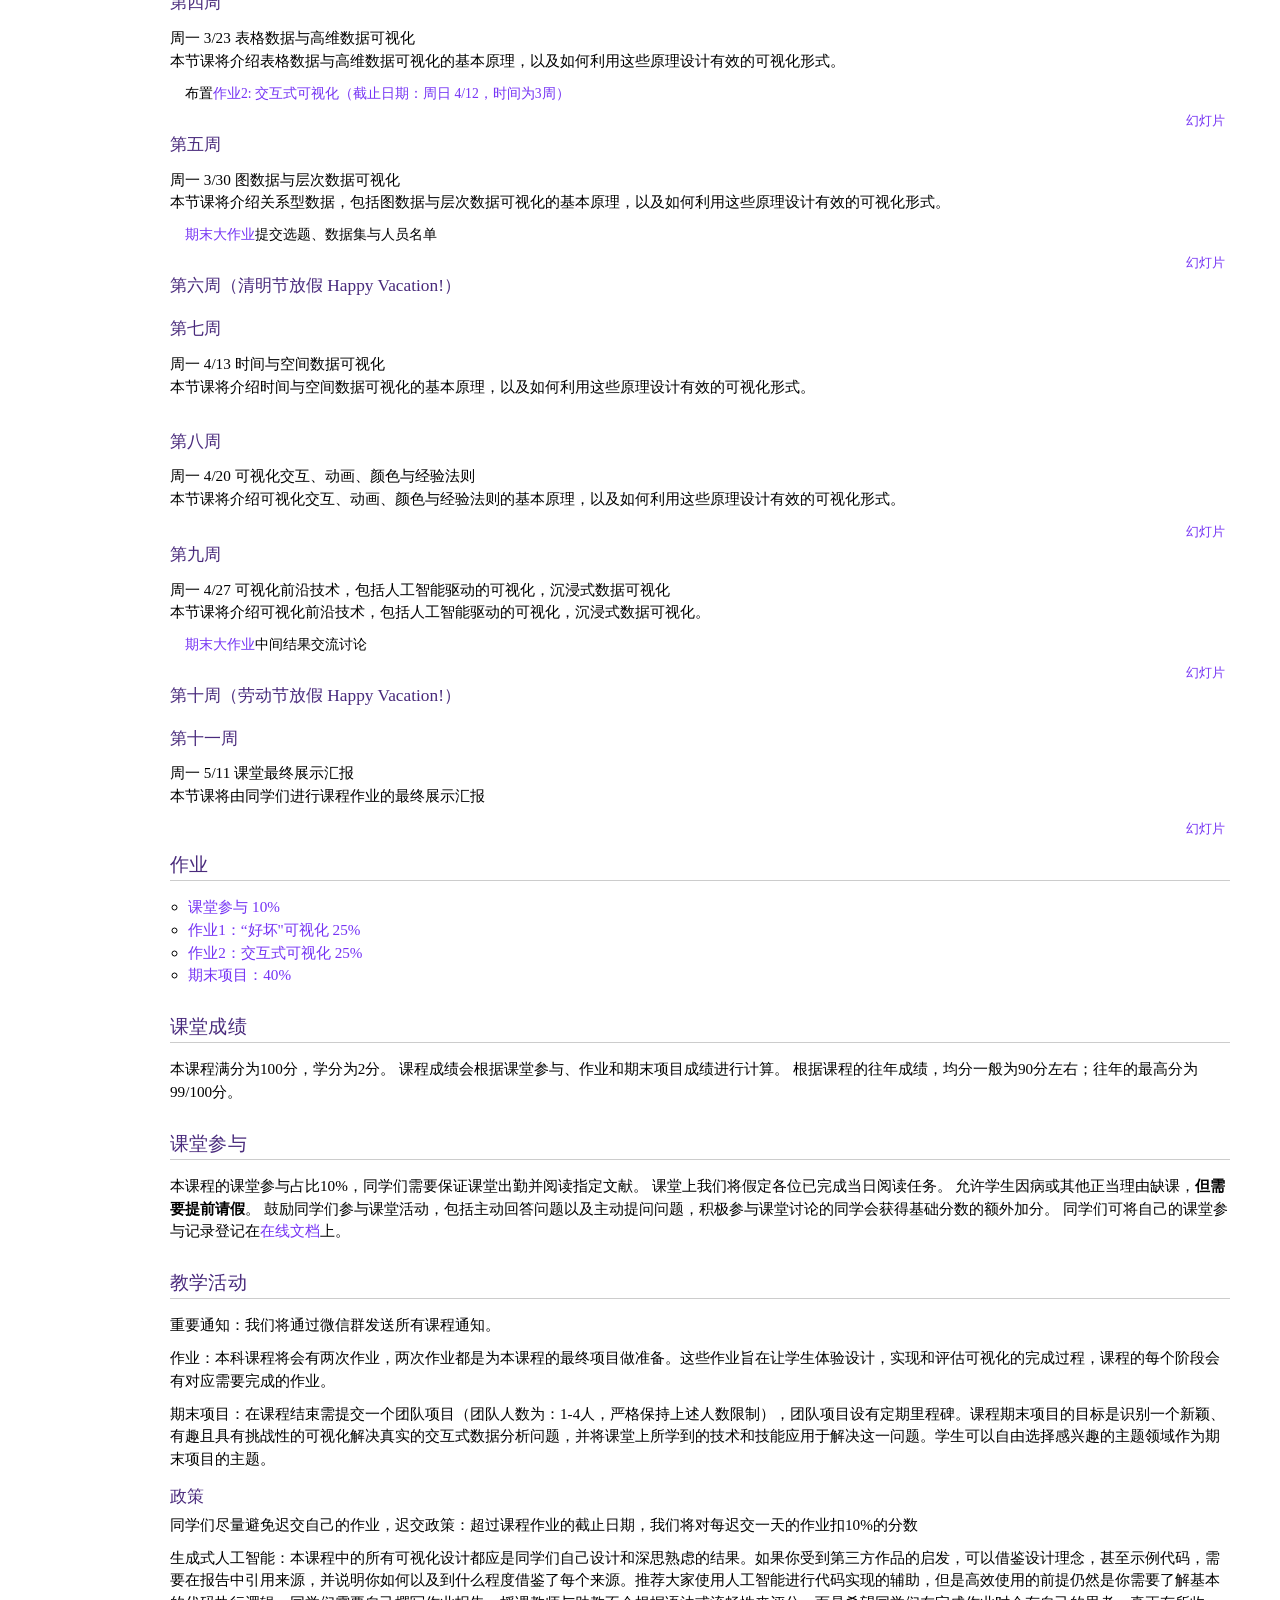
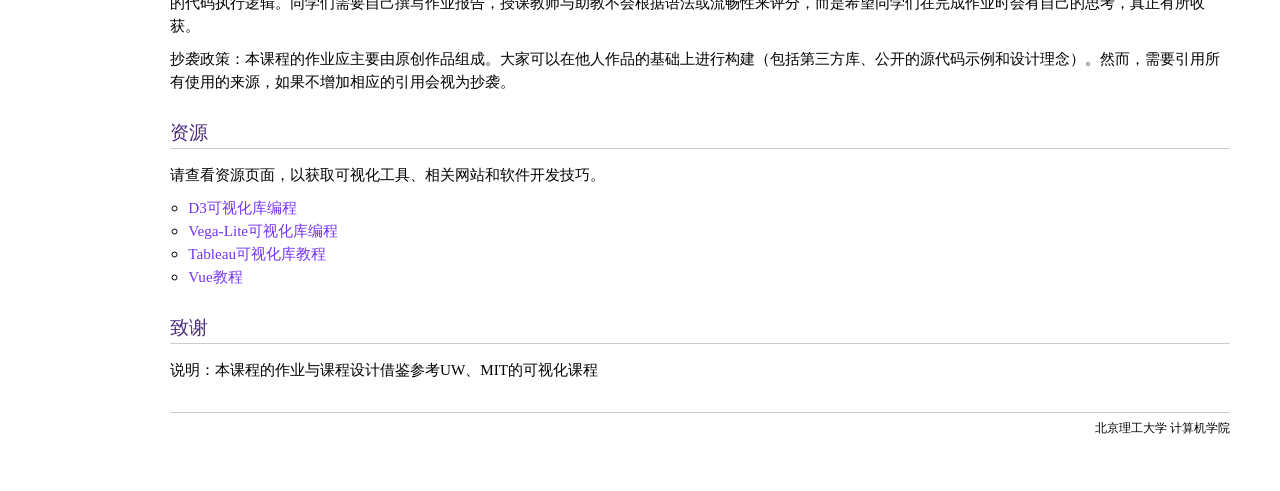
==== commit 81e52209: "Merge main into gh-pages" ====
--- a/index.html
+++ b/index.html
@@ -52,6 +52,10 @@
           <small></small>
         </div>
         <div style="margin-bottom: 0.8em;">
+          <span class="person">王心宇</span>
+          <small></small>
+        </div>
+        <div style="margin-bottom: 0.8em;">
           <span class="person">王兴启</span>
           <small></small>
         </div>
@@ -79,20 +83,20 @@
               <li class=""><a href="#week4">4</a></li>
               <li class=""><a href="#week5">5</a></li>
               <li class=""><a href="#week6">6</a></li>
-              <li class="active"><a href="#week7">7</a></li>
+              <li class=""><a href="#week7">7</a></li>
               <li class=""><a href="#week8">8</a></li>
-              <li><a href="#week9">9</a></li>
-              <li><a href="#week10">10</a></li>
+              <li class=""><a href="#week9">9</a></li>
+              <li class=""><a href="#week10">10</a></li>
             </ul>
           </li>
           <li>
             <a href="#requirements">作业</a>
             <ul class="nav menu inline" id="requirements-sub">
               <li><a href="#participation" data-toggle="tooltip" title="Class Participation">编程作业</a></li>
-              <li><a data-toggle="tooltip" title="Assignment 1" href="">A1</a></li>
-              <li><a data-toggle="tooltip" title="Assignment 2" href="">A2</a></li>
-              <li><a data-toggle="tooltip" title="Assignment 3" href="">A3</a></li>
-              <li><a data-toggle="tooltip" title="Final Project" href="">FP</a></li>
+              <li><a data-toggle="tooltip" title="Assignment 1" href="assignment/assignment1.html">A1</a></li>
+              <li><a data-toggle="tooltip" title="Assignment 2" href="assignment/assignment2.html">A2</a></li>
+              <li><a data-toggle="tooltip" title="Assignment 3" href="assignment/assignment3.html">A3</a></li>
+              <li><a data-toggle="tooltip" title="Final Project" href="assignment/final_project.html">FP</a></li>
             </ul>
             <script>
               $(function() {
@@ -152,12 +156,12 @@
       </ul>
 
       <h2 id="objectives">学习目标与要求</h2>
-      本课程旨在为学生提供理解和扩展当前数据可视化领域尖端技术的必要基础。课程结束时，学生将获得：
+      本课程旨在为学生提供理解和扩展当前数据可视化领域前沿技术的必要基础。课程结束时，学生将学到：
       <br>
       <ul>
-        <li>对关键可视化技术和理论的理解，包括数据模型、图形感知以及视觉编码和交互方法。</li>
-        <li>接触常见数据类型及其相应的分析任务，包括多维数据、层次数据、时序数据、网络数据和地理空间数据。</li>
-        <li>学习构建和评估可视化交互系统的实际经验，尤其是借助氛围编程的方法实现敏捷构建可视化交互系统。</li>
+        <li>对关键可视化形式和理论的理解，包括数据模型、图形感知以及视觉编码和交互方法。</li>
+        <li>熟悉常见数据类型、相应的分析任务以及对应的可视化形式，包括多维数据、层次数据、时序数据、网络数据和地理空间数据。</li>
+        <li>学习构建和评估可视化交互系统的实际经验，实现敏捷构建可视化交互系统。</li>
       </ul>
 
       <h2 id="schedule">日程与阅读材料</h2>
@@ -332,6 +336,10 @@
         <li><a href="resources.html">Tableau可视化库教程</a></li>
         <li><a href="resources.html">Vue教程</a></li>
       </ul>
+
+      <h2 id="说明">致谢</h2>
+      <p>说明：本课程的作业与课程设计借鉴参考UW、MIT的可视化课程</p>
+
       <div class="footer">
         北京理工大学 计算机学院
       </div>
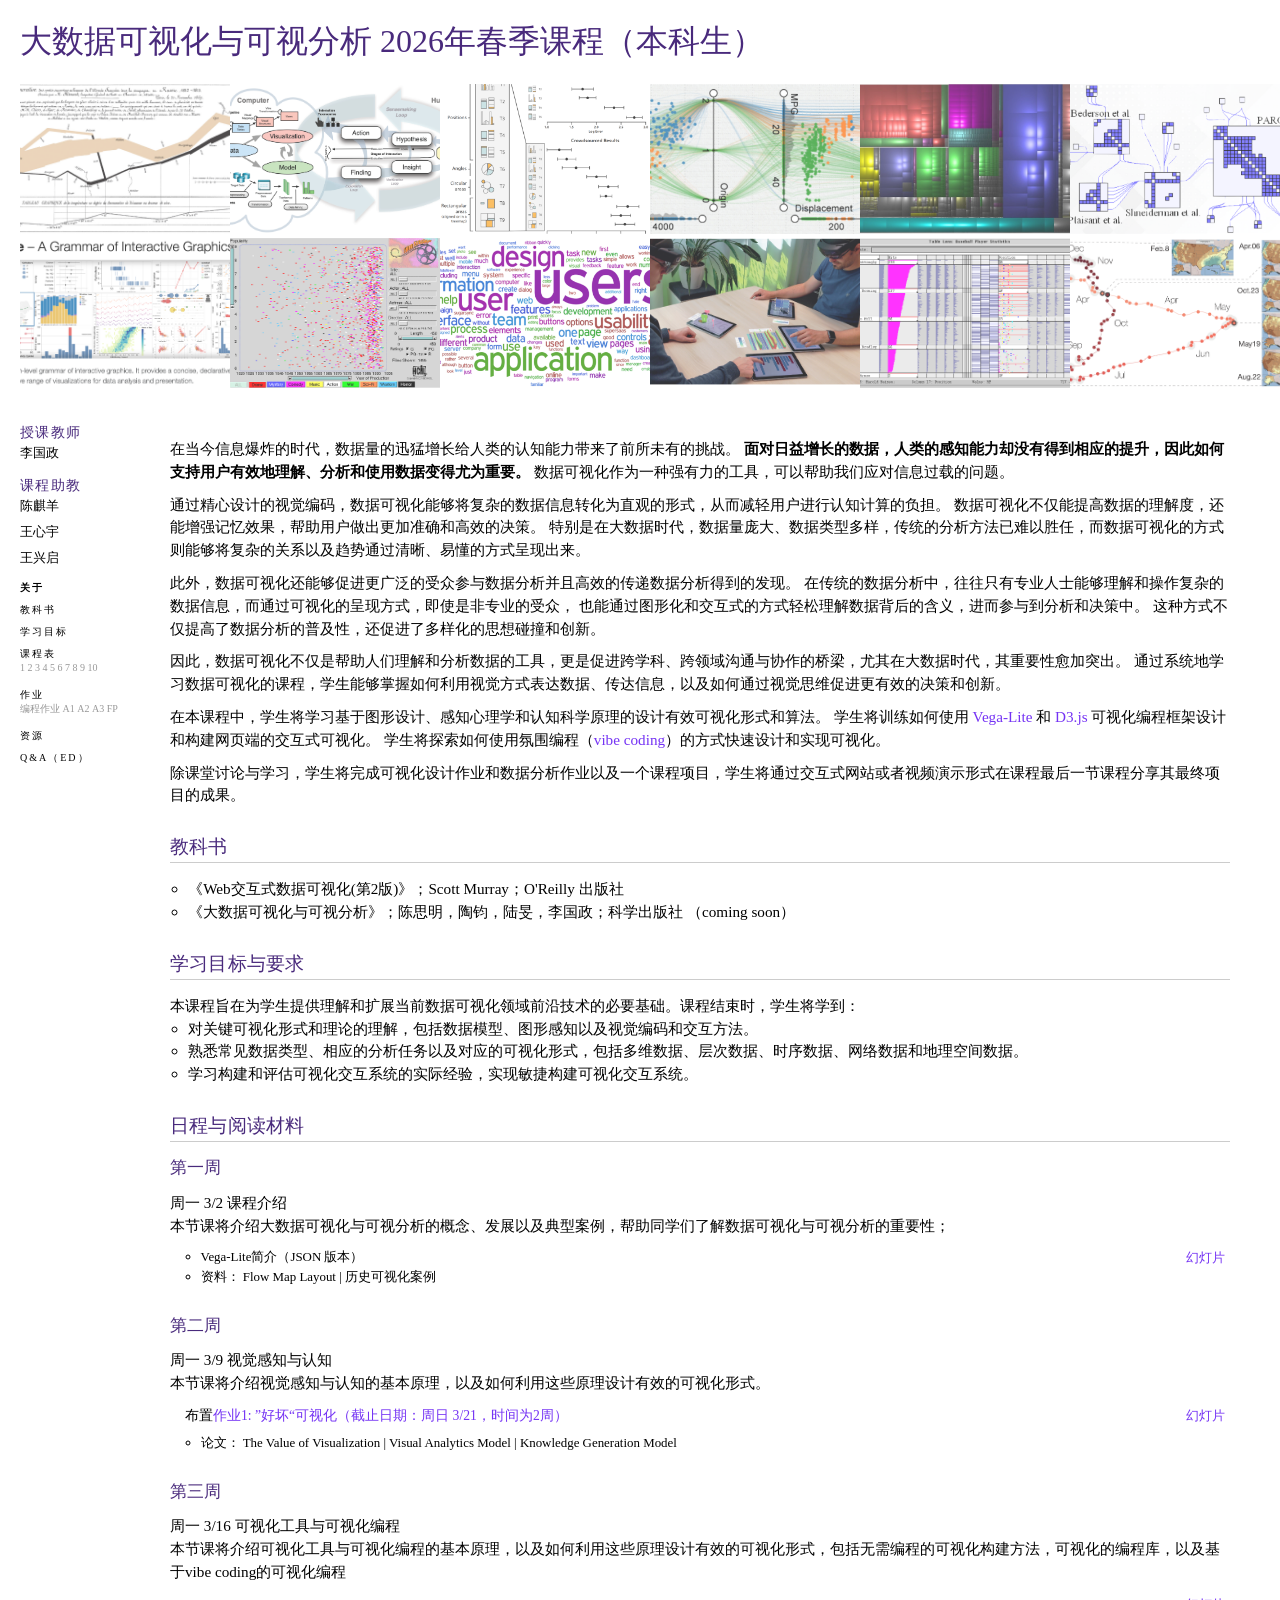
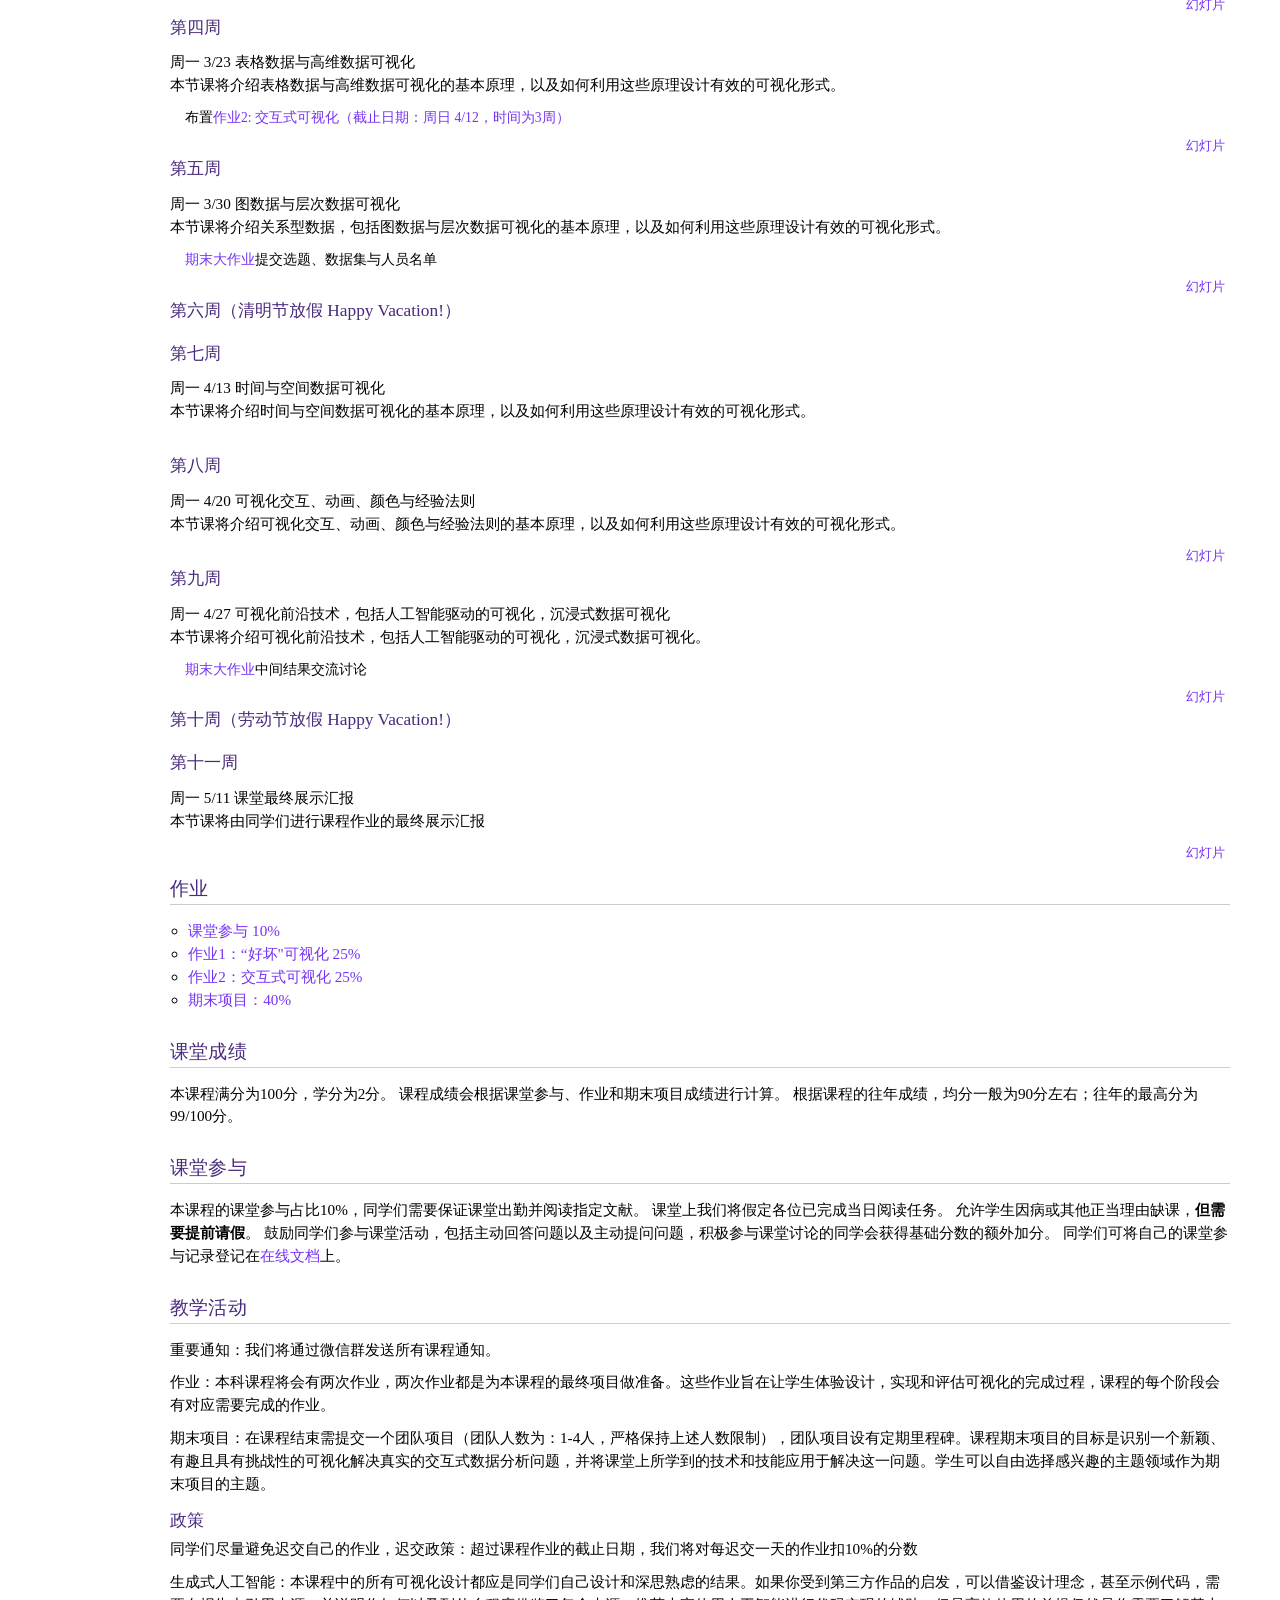
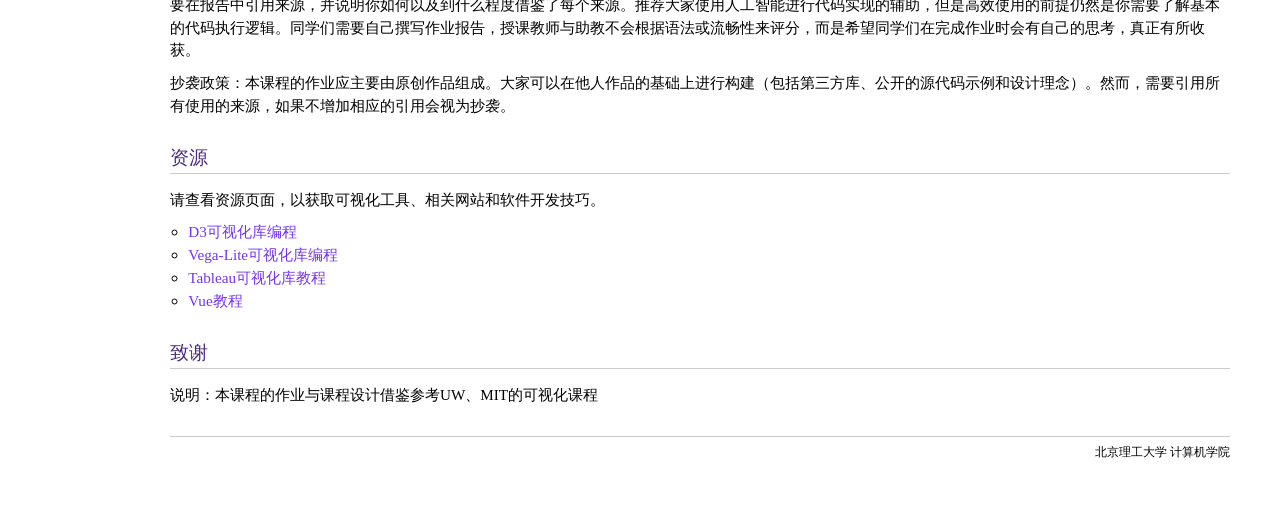
==== commit 0bc59189: "update the website" ====
--- a/index.html
+++ b/index.html
@@ -179,33 +179,38 @@
         <div> 周一 3/2 课程介绍
           <p>本节课将介绍大数据可视化与可视分析的概念、发展以及典型案例，帮助同学们了解数据可视化与可视分析的重要性；</p>
           <small class="pull-right">
-            <a href="" class="link link-slides">幻灯片</a>
+            <a href="slides/lecture1.pdf" class="link link-slides">幻灯片</a>
           </small>
         </div>
         <ul class="reading">
           <li class="required">
             <a href="https://observablehq.com/@uwdata/introduction-to-vega-lite-json">Vega-Lite简介（JSON 版本）</a>
           </li>
+          <li class="required">
+            资料：
+            <a href="papers/flow_map_layout.pdf">Flow Map Layout</a> |
+            <a href="https://oldvis.github.io/gallery/">历史可视化案例</a>
+          </li>
+        </ul>
+      </div>
+
+      <h3 id="week2">第二周</h3>
+      <div class="day" id="lec-design">
+        <div>
+          周一 3/9 视觉感知与认知
+          <p>本节课将介绍视觉感知与认知的基本原理，以及如何利用这些原理设计有效的可视化形式。</p>
+          <small class="pull-right">
+            <a href="slides/lecture2.pdf" class="link link-slides">幻灯片</a>
+          </small>
+        </div>
+        <div class="assignment">布置<a href="assignment/assignment1.html">作业1: ”好坏“可视化（截止日期：周日 3/21，时间为2周）</a></div>
+        <ul class="reading">
           <li class="required">
             论文：
             <a href="papers/VoV.pdf">The Value of Visualization</a> |
             <a href="papers/VisualAnalyticsModel.pdf">Visual Analytics Model</a> |
             <a href="papers/KnowledgeGenerationModel.pdf">Knowledge Generation Model</a>
           </li>
-        </ul>
-      </div>
-
-      <h3 id="week2">第二周</h3>
-      <div class="day" id="lec-design">
-        <div>
-          周一 3/9 视觉感知与认知
-          <p>本节课将介绍视觉感知与认知的基本原理，以及如何利用这些原理设计有效的可视化形式。</p>
-          <small class="pull-right">
-            <a href="" class="link link-slides">幻灯片</a>
-          </small>
-        </div>
-        <div class="assignment">布置<a href="assignment/assignment1.html">作业1: ”好坏“可视化（截止日期：周日 3/21，时间为2周）</a></div>
-        <ul class="reading">
         </ul>
       </div>
 
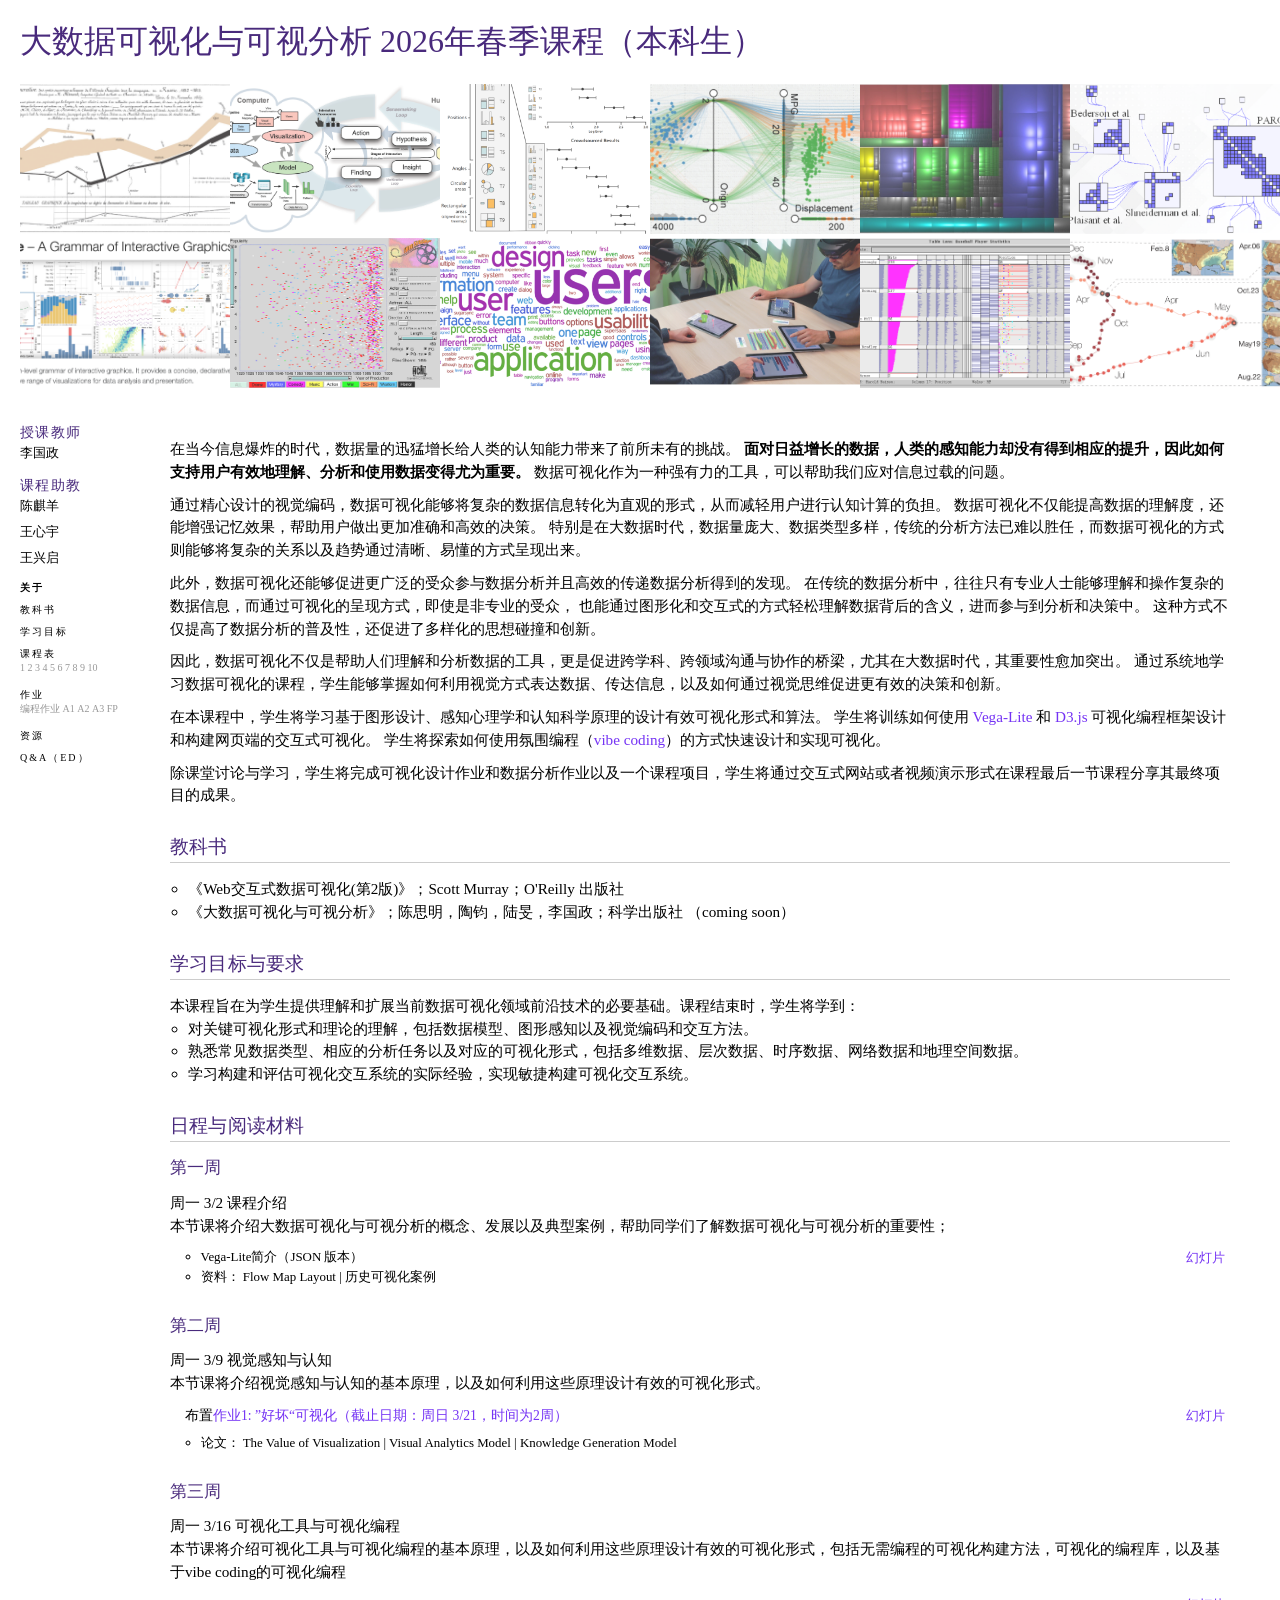
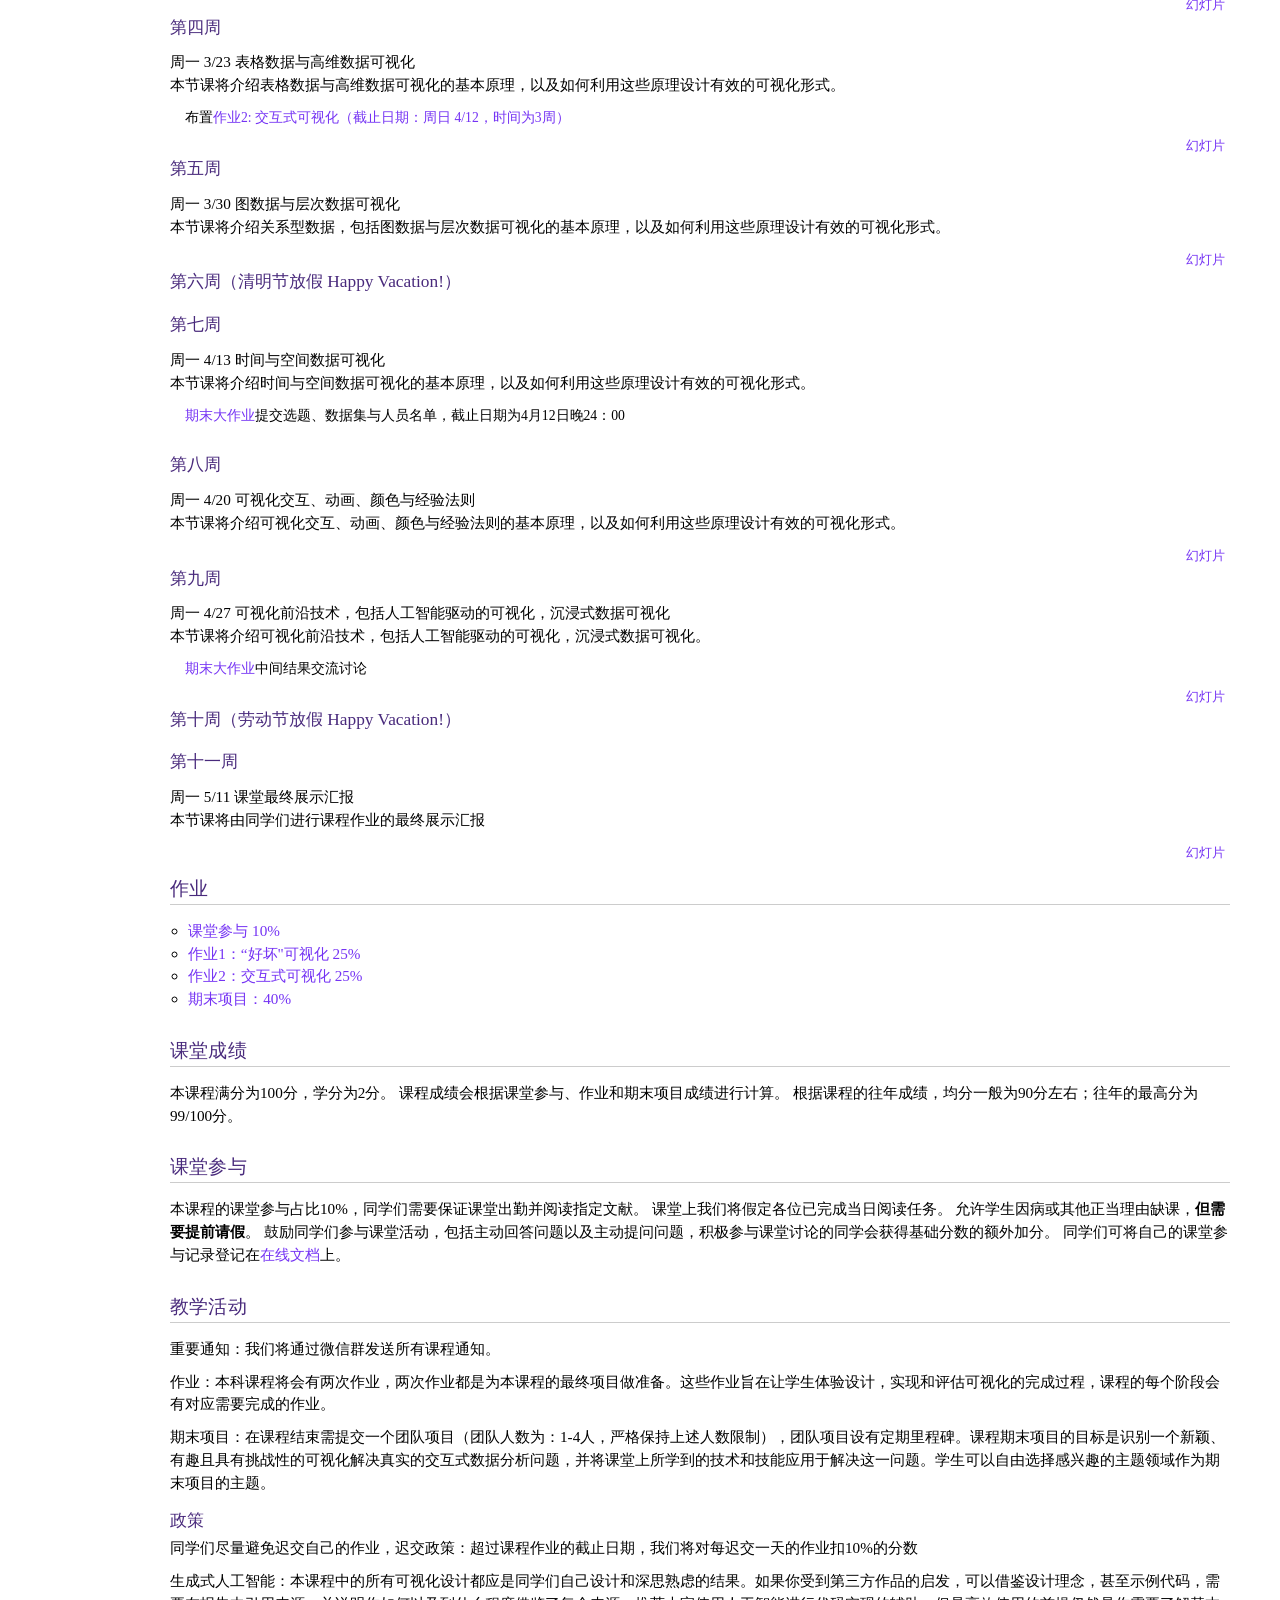
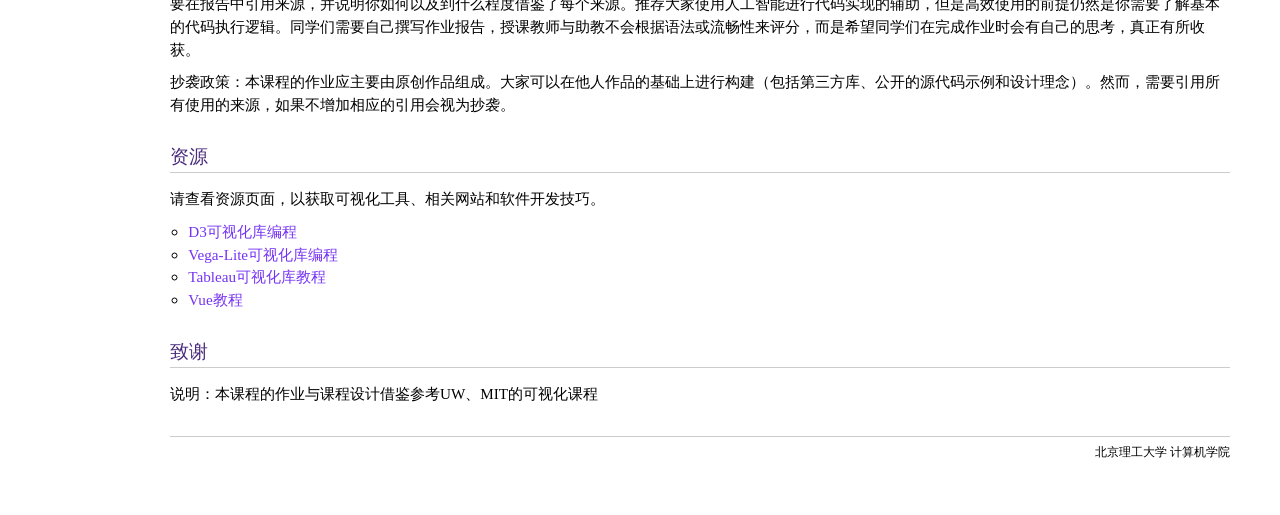
==== commit 41e7d3e8: "update the submission deadline" ====
--- a/index.html
+++ b/index.html
@@ -245,7 +245,6 @@
         <div>
           周一 3/30  图数据与层次数据可视化
           <p>本节课将介绍关系型数据，包括图数据与层次数据可视化的基本原理，以及如何利用这些原理设计有效的可视化形式。</p>
-          <div class="assignment"><a href="assignment/final_project.html">期末大作业</a>提交选题、数据集与人员名单</div>
           <small class="pull-right">
             <a class="link link-slides">幻灯片</a>
           </small>
@@ -261,6 +260,7 @@
         <div>
           周一 4/13 时间与空间数据可视化
           <p>本节课将介绍时间与空间数据可视化的基本原理，以及如何利用这些原理设计有效的可视化形式。</p>
+          <div class="assignment"><a href="assignment/final_project.html">期末大作业</a>提交选题、数据集与人员名单，截止日期为4月12日晚24：00</div>
           <small class="pull-right">
           </small>
         </div>
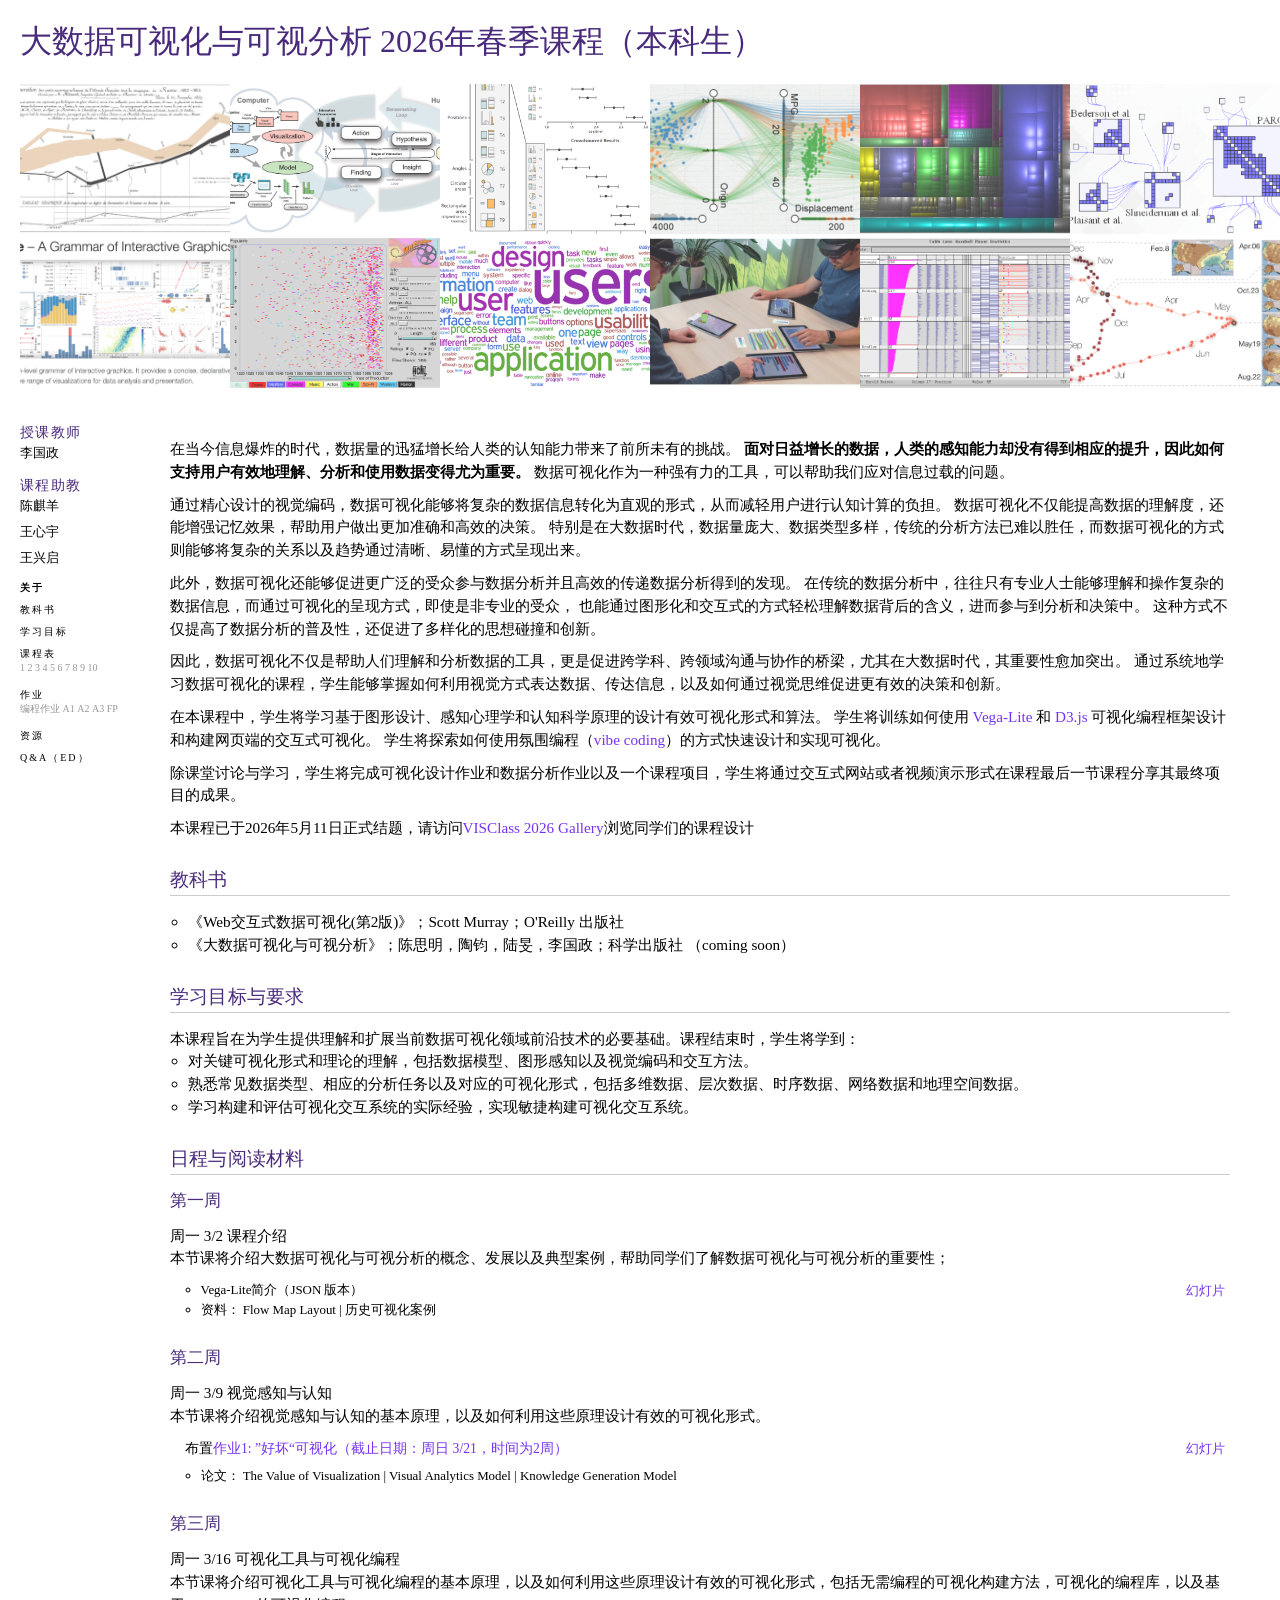
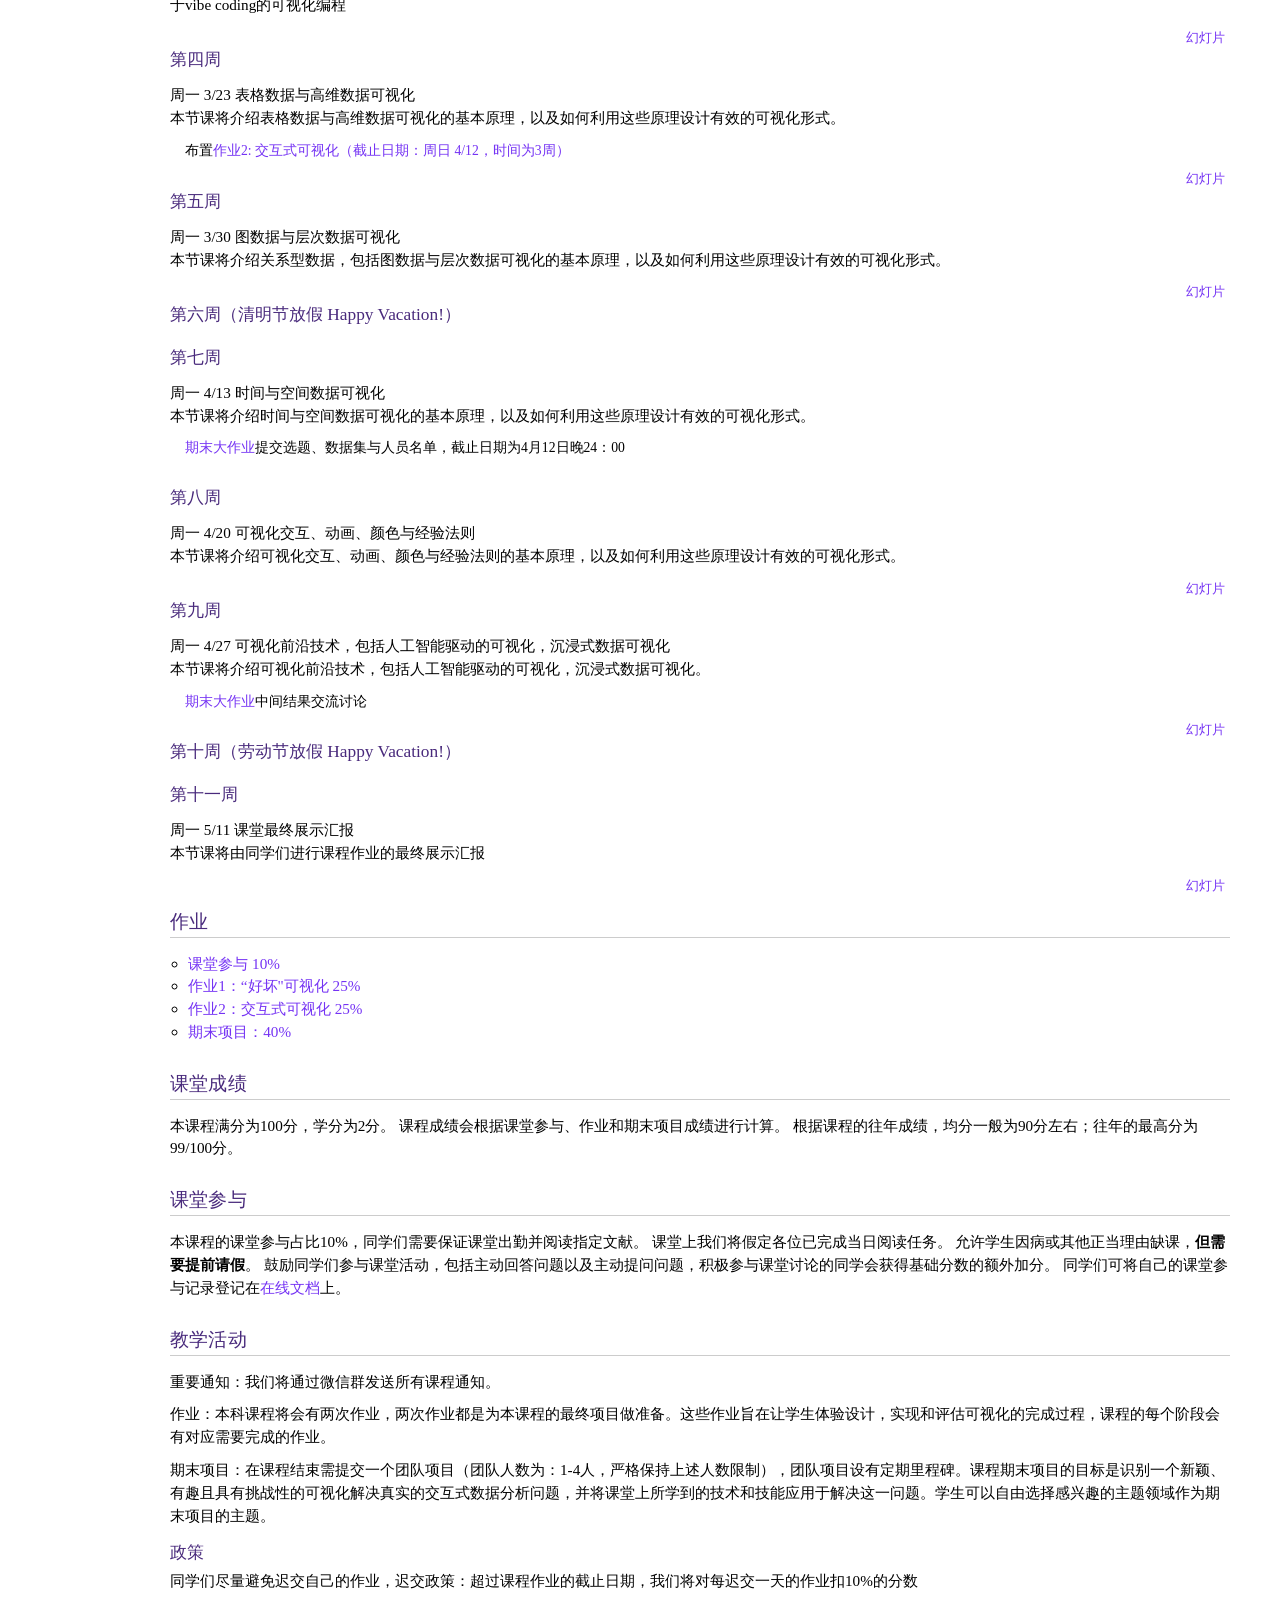
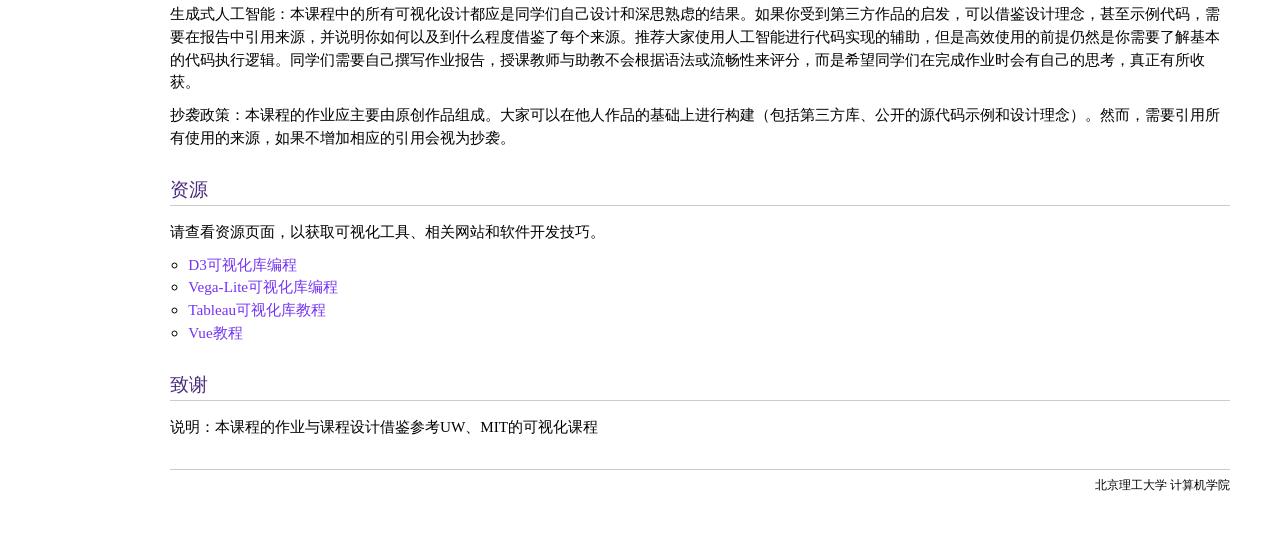
==== commit ce7d3af3: "增加可视化作品集页面" ====
--- a/index.html
+++ b/index.html
@@ -148,7 +148,9 @@
       <p>
         除课堂讨论与学习，学生将完成可视化设计作业和数据分析作业以及一个课程项目，学生将通过交互式网站或者视频演示形式在课程最后一节课程分享其最终项目的成果。
       </p>
-
+      <p>
+        本课程已于2026年5月11日正式结题，请访问<a href="gallery/visclass_gallery_2026.html">VISClass 2026 Gallery</a>浏览同学们的课程设计
+      </p>
       <h2 id="texts">教科书</h2>
       <ul>
         <li>《Web交互式数据可视化(第2版)》；Scott Murray；O'Reilly 出版社 </li>
